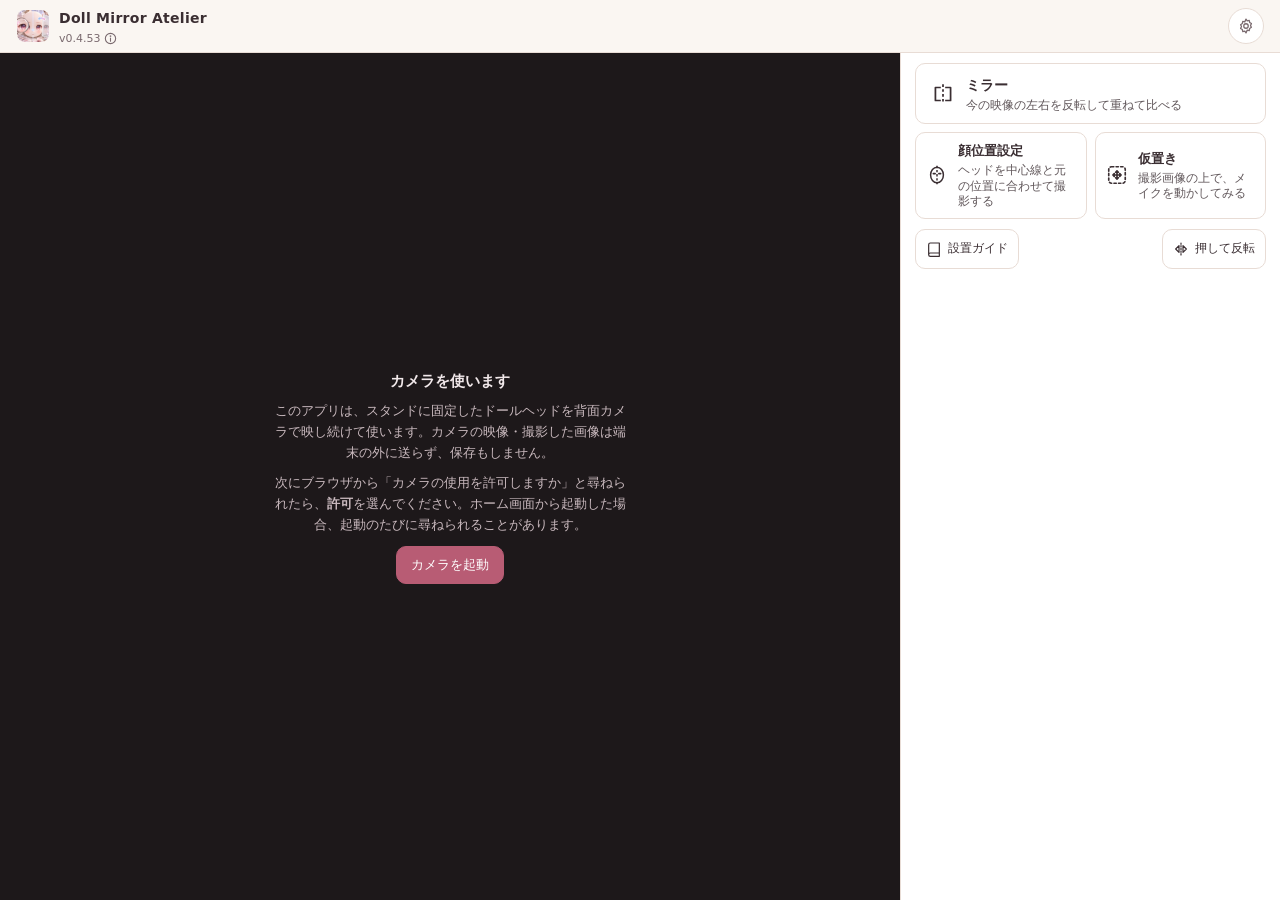
==== index.html @ 58bb8475 "パネルに出し続けていた説明を減らす - ホーム：左右反転の説明と「水準器・照明・ピンぼけは顔位置設定に出ます」をなくし、画面の消灯を止められない端末だけ自動ロックの案内を出す。「設置ガイド」と「押して" ====
<!doctype html>
<html lang="ja">
<head>
  <meta charset="utf-8">
  <!-- 読み込めるのはこのサイトのファイルだけにする（万一 HTML を差し込まれても、スクリプトを動かさない） -->
  <meta http-equiv="Content-Security-Policy" content="default-src 'self'; script-src 'self'; worker-src 'self'; style-src 'self' 'unsafe-inline'; img-src 'self' blob: data:; media-src 'self' blob: mediastream:; connect-src 'self'; font-src 'self'; manifest-src 'self'; object-src 'none'; base-uri 'none'; form-action 'none'">
  <meta name="viewport" content="width=device-width, initial-scale=1, viewport-fit=cover">
  <title>Doll Mirror Atelier</title>
  <meta name="description" content="固定したドールヘッドをカメラで映し、左右差の確認と修正のシミュレーションを行うドールメイク用アトリエツール">
  <meta name="theme-color" content="#B85C74">
  <meta name="apple-mobile-web-app-capable" content="yes">
  <link rel="manifest" href="manifest.webmanifest">
  <link rel="icon" href="icons/favicon.ico" sizes="any">
  <link rel="icon" href="icons/favicon-32.png" type="image/png" sizes="32x32">
  <link rel="apple-touch-icon" href="icons/apple-touch-icon.png">
  <link rel="stylesheet" href="css/style.css">
</head>
<body data-screen="home">
  <div id="app">
    <!-- ========== ヘッダー ========== -->
    <header class="topbar">
      <!-- アプリのアイコンと名前が「このアプリについて」のボタンを兼ねる（版の後の ⓘ で、押すと開くことを示す。姉妹アプリ Doll Iris Atelier に揃える） -->
      <h1 class="brand-heading" data-show="home">
        <button type="button" class="brand" data-about title="このアプリについて">
          <img src="icons/icon-192.png" alt="" width="32" height="32" class="brand-icon">
          <span class="brand-text">
            <span class="brand-name">Doll Mirror Atelier</span>
            <span class="brand-sub"><span data-app-version></span><svg class="info-icon" viewBox="0 0 24 24" width="13" height="13" aria-hidden="true" fill="none" stroke="currentColor" stroke-width="2" stroke-linecap="round"><circle cx="12" cy="12" r="9.5"/><path d="M12 11v6"/><circle cx="12" cy="7.5" r=".6" fill="currentColor"/></svg><span class="visually-hidden">このアプリについて</span></span>
          </span>
        </button>
      </h1>
      <button class="back" id="btn-back" data-show="face mirror sim setup settings" aria-label="戻る"><svg viewBox="0 0 24 24" aria-hidden="true" fill="none" stroke="currentColor" stroke-width="2" stroke-linecap="round" stroke-linejoin="round" width="24" height="24"><path d="M15 5l-7 7 7 7"/></svg></button>
      <div class="bar-title" id="bar-title" data-show="face mirror sim setup settings"></div>
      <span class="grow" data-show="home"></span>
      <button class="btn btn-ghost btn-s" data-show="face" id="btn-face-help"><svg class="ic" viewBox="0 0 24 24" aria-hidden="true" fill="none" stroke="currentColor" stroke-width="1.8" stroke-linecap="round" stroke-linejoin="round" width="16" height="16"><circle cx="12" cy="12" r="9"/><path d="M9.6 9.3a2.5 2.5 0 1 1 3.3 2.4c-.6.2-.9.7-.9 1.3v.5"/><circle cx="12" cy="16.8" r=".6" fill="currentColor"/></svg>合わせ方</button>
      <button class="btn btn-ghost btn-s" data-show="mirror" id="btn-m-sim"><svg class="ic" viewBox="0 0 24 24" aria-hidden="true" fill="none" stroke="currentColor" stroke-width="1.8" stroke-linecap="round" stroke-linejoin="round" width="16" height="16"><rect x="3" y="3" width="18" height="18" rx="3" stroke-dasharray="2.5 2.5"/><path d="M12 7.5v9M7.5 12h9M10.5 9l1.5-1.5 1.5 1.5M10.5 15l1.5 1.5 1.5-1.5M9 10.5L7.5 12 9 13.5M15 10.5l1.5 1.5-1.5 1.5"/></svg>仮置き</button>
      <button class="btn btn-ghost btn-s" data-show="sim" id="btn-sim-mirror"><svg class="ic" viewBox="0 0 24 24" aria-hidden="true" fill="none" stroke="currentColor" stroke-width="1.8" stroke-linecap="round" stroke-linejoin="round" width="16" height="16"><path d="M12 3v18" stroke-dasharray="2.5 2"/><path d="M10 6H5v12h5M14 6h5v12h-5"/></svg>ミラーへ</button>
      <button class="round-btn" data-show="home" data-go="settings" title="設定" aria-label="設定">
        <svg viewBox="0 0 24 24" width="18" height="18" aria-hidden="true"><circle cx="12" cy="12" r="3" fill="none" stroke="currentColor" stroke-width="1.7"/><path fill="none" stroke="currentColor" stroke-width="1.7" stroke-linejoin="round" d="M12 2.8l1.6 2.3 2.7-.6.6 2.7 2.3 1.6-1.2 2.5 1.2 2.5-2.3 1.6-.6 2.7-2.7-.6L12 21.2l-1.6-2.3-2.7.6-.6-2.7-2.3-1.6L6 12.7 4.8 10.2l2.3-1.6.6-2.7 2.7.6z"/></svg>
      </button>
    </header>

    <!-- 新しい版が届いたときの案内 -->
    <div id="update-bar" class="update-bar" role="status" hidden>
      <span class="grow">新しい版があります。更新すると、撮影画像と仮置きは消えます（設定は残ります）。</span>
      <button class="btn btn-ghost btn-s" id="update-later">あとで</button>
      <button class="btn btn-primary btn-s" id="update-now">更新する</button>
    </div>

    <!-- 仮置きの操作バー -->
    <div class="simbar" data-show="sim">
      <button class="btn icon-btn" id="btn-undo" title="元に戻す" aria-label="元に戻す"><svg viewBox="0 0 24 24" aria-hidden="true" fill="none" stroke="currentColor" stroke-width="2" stroke-linecap="round" stroke-linejoin="round" width="20" height="20"><path d="M9 14L4 9l5-5"/><path d="M4 9h10.5a5.5 5.5 0 0 1 0 11H11"/></svg></button>
      <button class="btn icon-btn" id="btn-redo" title="やり直す" aria-label="やり直す"><svg viewBox="0 0 24 24" aria-hidden="true" fill="none" stroke="currentColor" stroke-width="2" stroke-linecap="round" stroke-linejoin="round" width="20" height="20"><path d="M15 14l5-5-5-5"/><path d="M20 9H9.5a5.5 5.5 0 0 0 0 11H13"/></svg></button>
      <span class="grow"></span>
      <button class="btn btn-s hold hold-2" id="btn-before" title="押している間だけ修正前を表示">修正前<small>押している間</small></button>
    </div>

    <div class="body">
      <!-- ========== 映像・画像の表示 ========== -->
      <div class="stage" id="stage" data-show="home face mirror sim">
        <video id="video" playsinline muted autoplay></video>
        <canvas id="cv"></canvas>
        <!-- 補助の表示 -->
        <div class="ov level" id="level" hidden>
          <div class="bubble"><i></i></div>
          <span class="level-val mono" id="level-val"></span>
        </div>
        <button class="ov pill level-ask" id="level-ask" hidden>水準器を使う</button>
        <div class="ov chips-top" id="chips"></div>
        <div class="ov zoom" id="zoom" data-show="home face mirror sim" role="group" aria-label="倍率"></div>
        <div class="ov banner" id="banner" hidden>
          <span class="grow" id="banner-text"></span>
          <span id="banner-act"></span>
          <button class="x" id="banner-x" aria-label="閉じる"><svg viewBox="0 0 24 24" aria-hidden="true" fill="none" stroke="currentColor" stroke-width="2" stroke-linecap="round" stroke-linejoin="round" width="18" height="18"><path d="M6 6l12 12M18 6L6 18"/></svg></button>
        </div>
        <!-- 待ち時間のカウント。数字だけでは何のカウントか伝わりにくいため、「撮影まで」と待つ理由を添える -->
        <div class="count" id="count" hidden role="status">
          <div class="count-box">
            <p class="count-title">撮影まで</p>
            <div class="num"><span class="mono" id="count-num"></span><small>秒</small></div>
            <p class="count-note">揺れが収まるのを待っています。<br>端末に触れずにお待ちください</p>
            <p class="count-note">（タップで取りやめ）</p>
          </div>
        </div>
        <div class="cam-msg" id="cam-msg" hidden></div>
      </div>

      <!-- ========== 操作パネル ========== -->
      <div class="panel" data-show="home face mirror sim">
        <!-- カメラ（ホーム） -->
        <div data-show="home">
          <!-- 各画面への入口（タブではない）。主な操作のミラーを大きく1段目に置き、残りを2段目に並べる -->
          <div class="home-nav">
            <button class="btn nav-main" id="btn-mirror">
              <svg viewBox="0 0 24 24" aria-hidden="true"><path d="M12 3v18" stroke="currentColor" stroke-width="1.6" stroke-dasharray="2.5 2"/><path d="M10 6H5v12h5M14 6h5v12h-5" fill="none" stroke="currentColor" stroke-width="1.6" stroke-linejoin="round"/></svg>
              <span class="nav-text"><b>ミラー</b><small>今の映像の左右を反転して重ねて比べる</small></span>
            </button>
            <div class="nav-sub">
              <button class="btn" data-go="face">
                <svg viewBox="0 0 24 24" aria-hidden="true"><path d="M12 2v20" stroke="currentColor" stroke-width="1.6" stroke-dasharray="2.5 2"/><ellipse cx="12" cy="12" rx="7" ry="8.5" fill="none" stroke="currentColor" stroke-width="1.6"/><path d="M8 10.5h2M14 10.5h2" stroke="currentColor" stroke-width="1.8" stroke-linecap="round"/></svg>
                <span class="nav-text"><b>顔位置設定</b><small>ヘッドを中心線と元の位置に合わせて撮影する</small></span>
              </button>
              <button class="btn" id="btn-sim">
                <svg viewBox="0 0 24 24" aria-hidden="true" fill="none" stroke="currentColor" stroke-width="1.8" stroke-linecap="round" stroke-linejoin="round"><rect x="3" y="3" width="18" height="18" rx="3" stroke-dasharray="2.5 2.5"/><path d="M12 7.5v9M7.5 12h9M10.5 9l1.5-1.5 1.5 1.5M10.5 15l1.5 1.5 1.5-1.5M9 10.5L7.5 12 9 13.5M15 10.5l1.5 1.5-1.5 1.5"/></svg>
                <span class="nav-text"><b>仮置き</b><small>撮影画像の上で、メイクを動かしてみる</small></span>
              </button>
            </div>
          </div>
          <!-- 設置ガイドと左右反転を1行に並べる。左右反転は、ボタンの名前（押して反転）で使い方が分かるため、説明は置かない（マニュアルにある） -->
          <div class="row" style="margin-top:10px">
            <button class="btn btn-ghost btn-s" data-go="setup"><svg class="ic" viewBox="0 0 24 24" aria-hidden="true" fill="none" stroke="currentColor" stroke-width="1.8" stroke-linecap="round" stroke-linejoin="round" width="16" height="16"><path d="M4 5.5A2.5 2.5 0 016.5 3H20v15H6.5A2.5 2.5 0 004 20.5zM4 20.5A2.5 2.5 0 006.5 23H20v-5"/></svg>設置ガイド</button>
            <span class="grow"></span>
            <!-- 修正前と同じく押している間だけ（戻し忘れて左右を取り違えないように。押す・離すで見比べやすい） -->
            <button class="btn btn-ghost btn-s hold" id="btn-flip" title="押している間だけ左右反転して表示"><svg class="ic" viewBox="0 0 24 24" aria-hidden="true" fill="none" stroke="currentColor" stroke-width="1.8" stroke-linecap="round" stroke-linejoin="round" width="16" height="16"><path d="M12 3v18" stroke-dasharray="2 2"/><path d="M9 7L4 12l5 5z"/><path d="M15 7l5 5-5 5z"/></svg>押して反転</button>
          </div>
          <!-- 画面の消灯を止められない端末だけ、自動ロックを見直すよう出す -->
          <p class="hint" id="home-hint" hidden>この端末は画面の消灯を止められません。自動ロックの時間を長くしてください</p>
        </div>

        <!-- 顔位置設定 -->
        <div data-show="face">
          <!-- 元の位置：ヘッドを動かした後、撮影したときの輪郭に合わせて戻す。ヘッドを合わせる作業なので、中心線と同じ画面に置く。
               項目名は目的（元の位置に戻す）、ボタンは押すと起こること -->
          <div class="row">
            <span class="lbl">元の位置</span>
            <span class="hint grow" id="edge-hint" style="margin:0"></span>
            <button class="btn btn-ghost btn-s" id="btn-edge" aria-pressed="false">輪郭を重ねる</button>
          </div>
          <div class="row" id="edge-alpha-row" hidden>
            <span class="lbl">透明度</span>
            <input type="range" min="0" max="100" id="edge-alpha" aria-label="輪郭表示の透明度">
            <span class="val mono" id="edge-alpha-v"></span>
          </div>
          <div class="row">
            <span class="lbl">中心線の角度</span>
            <div class="fine">
              <button class="btn" data-angle="-1">−1°</button><button class="btn" data-angle="-0.2">−0.2°</button>
              <button class="btn" data-angle="0.2">+0.2°</button><button class="btn" data-angle="1">+1°</button>
            </div>
          </div>
          <div class="row">
            <span class="lbl"></span>
            <button class="btn btn-ghost btn-s" id="btn-angle0">垂直に戻す</button>
            <span class="hint" style="margin:0">±10° まで</span>
          </div>
          <!-- 合わせ方（ヘッダーの「合わせ方」でダイアログに表示する）。拡大の説明もここに置き、パネルを短くする（「撮影して完了」がスクロールせずに見えるように） -->
          <template id="face-help">
            <p>中心線は映像の中央に固定されています。ヘッド（またはスタンド）を動かして、ガイドに合わせます。</p>
            <ol class="help-steps">
              <li>ヘッド（またはスタンド）を左右に動かし、左右の目頭が中心線から同じ目盛りの数だけ離れるようにする（黄色の横線の目盛りで数える。5目盛りごとに長い目盛り）</li>
              <li>目頭・鼻先・口の中央が中心線上に並ぶよう、ヘッドの傾き・向きを直す
                <ul>
                  <li>左右の目頭が、近くの横線に対して上下にずれる：ヘッドが傾いている</li>
                  <li>鼻先・口は中心線上にあるのに、中心線から目頭までの目盛りの数が左右で違う：ヘッドが横を向いている</li>
                </ul>
              </li>
              <li>わずかに残る傾きは「中心線の角度」で合わせる</li>
              <li>合わせ終えたら「撮影して完了」を押す。合わせたヘッドを撮影し、ミラー・仮置きの撮影画像と元の位置の輪郭にします（撮影せずに戻るときは「‹」）</li>
            </ol>
            <p>ヘッドを動かした後は、「元の位置」の「輪郭を重ねる」で、撮影したときの輪郭に合わせて戻します。</p>
            <p>水準器（左下）でスタンドの傾きを、映像の上の表示で照明の左右差とピンぼけを確かめてから撮影します。端末とヘッドの置き方は、設置ガイドを見てください。</p>
            <p><button class="btn btn-ghost btn-s" data-go="setup" value="">設置ガイドを見る</button></p>
            <p>2本指で広げると映像を拡大し、ガイドと輪郭も一緒に拡大します（1本指で表示を移動）。拡大はこの画面の表示だけで、撮影する範囲は変わりません。画面を操作した後は、揺れが収まってから重なりを確かめてください。</p>
          </template>
          <!-- 合わせ終えたヘッドを撮影し、ミラーの撮影画像と元の位置の輪郭にする（撮影せずに戻るときは「‹」） -->
          <!-- 説明は「合わせ方」のダイアログに置き、パネルを短くする -->
          <button class="btn btn-primary btn-block btn-l" id="btn-face-done">撮影して完了</button>
        </div>

        <!-- ミラー -->
        <div data-show="mirror">
          <div class="row">
            <span class="lbl">重ねる側</span>
            <div class="seg" id="m-basis">
              <!-- 重ねる側（効果が出る側）と同じ並びにする：左のボタンで左側、右のボタンで右側に重なる -->
              <button data-v="left">左に右を重ねる</button>
              <button data-v="right">右に左を重ねる</button>
            </div>
          </div>
          <div class="row">
            <span class="lbl">表示する画像</span>
            <!-- 何を映すかで呼ぶ。ライブ：今の映像（撮影しない）、撮影画像：ミラーで撮影した画像、仮置き：パーツ移動の結果
                 （「撮影」だけだと撮影する操作のボタンに見えるため「撮影画像」とする） -->
            <div class="seg" id="m-which"><button data-v="live">ライブ</button><button data-v="before">撮影画像</button><button data-v="after">仮置き</button></div>
          </div>
          <!-- 撮影：どの表示からでも今の映像を撮影し、撮影画像の表示にする（メイクを進めた後に押すため、パネルの上のほうに置く） -->
          <div class="row">
            <button class="btn btn-l grow" id="btn-shot">今の映像を撮影</button>
          </div>
          <!-- 透明度はよく変えるため、表示方法より上に置く（小さい画面でもスクロールせずに見えるように）。
               0% と透明度を上げたときの使い分けの説明はマニュアルに置き、パネルには出し続けない -->
          <div class="row">
            <span class="lbl">透明度</span>
            <input type="range" min="0" max="100" id="m-alpha" aria-label="透明度">
            <span class="val mono" id="m-alpha-v"></span>
          </div>
          <div class="row">
            <span class="lbl">表示方法</span>
            <div class="seg" id="m-mode"><button data-v="img">画像</button><button data-v="edge">輪郭のみ</button></div>
          </div>
          <!-- ライブ・撮影画像・仮置きでパネルの高さ（＝映像の高さ）を変えないよう、表示によって出し入れする説明・注意は置かない。
               ライブで「輪郭のみ」を押したときはトースト、仮置きで覆われる側の修正は映像の上の表示で知らせる -->
        </div>

        <!-- 仮置き：パーツ移動 -->
        <div data-show="sim">
          <div class="row">
            <div class="parts grow" id="parts"></div>
            <button class="btn btn-s" id="btn-lasso" aria-pressed="false">＋ 囲んで追加</button>
          </div>
          <p class="hint" id="parts-empty">「＋ 囲んで追加」を押し、画像の上を指でなぞって、動かしたいメイク（眉・チーク等）を囲みます。移動は画像上の2D移動です。大きく動かした場合の見え方は目安です。</p>
          <div id="part-ctl" hidden>
            <div class="row" style="margin-top:8px">
              <b id="part-name" class="grow" aria-label="パーツの名前"></b>
              <!-- 表示：今の状態が分かるようにスイッチにする（ボタンの名前だと、状態か押すと起こることか迷うため） -->
              <label class="vis-toggle"><input type="checkbox" class="switch" id="part-vis">表示</label>
              <!-- 重ね順：移動の矢印（↑↓）と見分けられるよう、記号ではなく言葉にする -->
              <button class="btn btn-ghost btn-s" id="part-up" title="ほかのパーツより手前に表示">手前へ</button>
              <button class="btn btn-ghost btn-s" id="part-down" title="ほかのパーツより奥に表示">奥へ</button>
              <!-- 削除：名前が短く空いている名前の行の右端に置き、下の行の左右コピーを広くする。重ね順のボタンとの間は少し広めに空ける -->
              <button class="btn btn-danger btn-s" id="btn-del" style="margin-left:6px">削除</button>
            </div>
            <!-- 左右コピー・囲み直す：主な操作のため、パネルの上のほうに置く（下に置くとスクロールしないと見えない） -->
            <div class="row" style="margin-top:6px">
              <button class="btn grow wrap-text" id="btn-copy"></button>
              <button class="btn btn-ghost btn-s" id="btn-relasso" title="選択範囲を囲み直します">囲み直す</button>
            </div>
            <!-- 操作をタブで分け、パネルをスクロールせずに使えるようにする。折りたたみと違い、タブの名前がいつも見えるため気付ける -->
            <div class="row" style="margin-top:8px">
              <div class="seg" id="sim-tab" role="tablist"><button data-v="move" role="tab">動かす</button><button data-v="size" role="tab">大きさ</button><button data-v="makeup" role="tab">メイク</button></div>
            </div>
            <!-- タブの中身は同じ場所に重ね、選んでいないタブは見えなくするだけにする。
                 領域の高さがいつも一番高いタブに揃い、切り替えても映像の高さが変わらない -->
            <div class="tab-stack">
            <div class="row" data-tab="move" style="align-items:flex-start">
              <div class="pad" aria-label="移動">
                <span></span><button data-mv="0,-1" aria-label="上へ"><svg class="ic" viewBox="0 0 24 24" aria-hidden="true" fill="none" stroke="currentColor" stroke-width="1.8" stroke-linecap="round" stroke-linejoin="round" width="18" height="18"><path d="M12 19V5M6 11l6-6 6 6"/></svg></button><span></span>
                <button data-mv="-1,0" aria-label="左へ"><svg class="ic" viewBox="0 0 24 24" aria-hidden="true" fill="none" stroke="currentColor" stroke-width="1.8" stroke-linecap="round" stroke-linejoin="round" width="18" height="18"><path d="M19 12H5M11 6l-6 6 6 6"/></svg></button><span></span><button data-mv="1,0" aria-label="右へ"><svg class="ic" viewBox="0 0 24 24" aria-hidden="true" fill="none" stroke="currentColor" stroke-width="1.8" stroke-linecap="round" stroke-linejoin="round" width="18" height="18"><path d="M5 12h14M13 6l6 6-6 6"/></svg></button>
                <span></span><button data-mv="0,1" aria-label="下へ"><svg class="ic" viewBox="0 0 24 24" aria-hidden="true" fill="none" stroke="currentColor" stroke-width="1.8" stroke-linecap="round" stroke-linejoin="round" width="18" height="18"><path d="M12 5v14M6 13l6 6 6-6"/></svg></button><span></span>
              </div>
              <div class="grow" style="display:grid;gap:5px">
                <div class="row wrap" style="row-gap:8px"><span class="lbl short">回転</span><div class="fine"><button class="btn" data-rot="-1" aria-label="左に回す"><svg class="ic" viewBox="0 0 24 24" aria-hidden="true" fill="none" stroke="currentColor" stroke-width="1.8" stroke-linecap="round" stroke-linejoin="round" width="18" height="18"><path d="M4 4v5h5"/><path d="M5.2 13.5A7 7 0 1 0 6 8.2L4 9"/></svg></button><button class="btn" data-rot="1" aria-label="右に回す"><svg class="ic" viewBox="0 0 24 24" aria-hidden="true" fill="none" stroke="currentColor" stroke-width="1.8" stroke-linecap="round" stroke-linejoin="round" width="18" height="18"><path d="M20 4v5h-5"/><path d="M18.8 13.5A7 7 0 1 1 18 8.2L20 9"/></svg></button></div><button class="btn btn-ghost btn-s" id="btn-pivot" aria-pressed="false" title="画像をタップした位置を回転の支点にします">支点</button></div>
              </div>
            </div>
            <!-- 大きさ：全体・長さ・太さをそれぞれのボタンで変える（方向の切り替えは無い）。長さ・太さはパーツの長い方向と、それに直角な方向 -->
            <div data-tab="size" class="off">
              <div class="row"><span class="lbl">全体</span><div class="fine"><button class="btn" data-sc="all,-1" aria-label="全体を小さく">−</button><button class="btn" data-sc="all,1" aria-label="全体を大きく">＋</button></div><span class="hint grow" style="margin:0">形を保ったまま</span></div>
              <div class="row"><span class="lbl">長さ</span><div class="fine"><button class="btn" data-sc="len,-1" aria-label="長さを短く">−</button><button class="btn" data-sc="len,1" aria-label="長さを長く">＋</button></div><span class="hint grow" style="margin:0">パーツの長い方向</span></div>
              <div class="row"><span class="lbl">太さ</span><div class="fine"><button class="btn" data-sc="thk,-1" aria-label="太さを細く">−</button><button class="btn" data-sc="thk,1" aria-label="太さを太く">＋</button></div><span class="hint grow" style="margin:0">長さに直角な方向</span></div>
            </div>
            <div data-tab="makeup" class="off">
              <div class="row">
                <span class="lbl" id="origin-lbl">元のメイク</span>
                <div class="seg" id="origin"><button data-v="keep">残す</button><button data-v="fade">薄くする</button><button data-v="erase">消す</button></div>
              </div>
              <div class="row"><span class="lbl">境界のぼかし</span><input type="range" min="0" max="40" id="feather" aria-label="境界のぼかし幅"></div>
              <div class="row"><span class="lbl">抽出の強さ</span><input type="range" min="0" max="100" id="strength" aria-label="抽出の強さ"></div>
            </div>
            </div>
            <p class="hint" id="part-note"></p>
          </div>
        </div>
      </div>

      <!-- ========== 設定 ========== -->
      <section class="page" data-show="settings">
        <div class="card">
          <h2>設置・確認の補助</h2>
          <label class="set"><span class="grow">水準器<small>顔位置設定に、端末の左右・前後の傾きを表示します</small></span><input type="checkbox" class="switch" data-assist="level"></label>
          <label class="set"><span class="grow">フレームガイド<small>ホームに、ヘッドを映す大きさの目安の楕円を表示します（顔位置設定ではいつも表示します）</small></span><input type="checkbox" class="switch" data-assist="frame"></label>
          <div class="set"><span class="grow">楕円の大きさ<small>ヘッドの輪郭に合う大きさにします。中心線の目盛りの間隔と、照明の左右差を見る範囲も、この大きさで決まります</small></span><input type="range" min="25" max="95" id="s-frame" style="width:120px" aria-label="楕円の大きさ"></div>
          <label class="set"><span class="grow">照明の左右差チェック<small>顔位置設定で、額の明るさで判定します（目安）</small></span><input type="checkbox" class="switch" data-assist="light"></label>
          <label class="set"><span class="grow">ピンぼけ・ブレのチェック<small>顔位置設定で知らせます。撮影時のチェックは、この設定に関わらず行います</small></span><input type="checkbox" class="switch" data-assist="sharp"></label>
          <label class="set"><span class="grow">中心線の表示<small>ホームに、中心線と目盛り付きの横線を表示します（顔位置設定ではいつも表示します）</small></span><input type="checkbox" class="switch" data-assist="center"></label>
        </div>
        <!-- ズーム倍率・輪郭表示・ミラーの表示の設定は、使う画面（ホーム・ミラー）で変える（設定画面には置かない） -->
        <div class="card">
          <h2>撮影</h2>
          <div class="set"><span class="grow">撮影時の待ち時間<small>ボタンを押したときの揺れが収まるまで待ちます</small></span>
            <select id="s-delay" aria-label="待ち時間"><option value="0">なし</option><option value="1">1秒</option><option value="2">2秒</option><option value="3">3秒</option><option value="5">5秒</option></select></div>
        </div>
        <div class="card">
          <h2>カメラ</h2>
          <div class="set"><span class="grow">映像のコマ数<small>少ないほど端末が熱くなりにくくなります。画面を見ながら手を動かすとき、なめらかさが要る場合は 30 にします</small></span>
            <select id="s-fps" aria-label="映像のコマ数"><option value="15">15 コマ/秒</option><option value="30">30 コマ/秒</option></select></div>
          <div class="set"><span class="grow">使っているカメラ<small>レンズが自動で切り替わらない、レンズ1つのカメラを選びます</small></span><span class="mono" id="s-camera" style="font-size:12px;color:var(--ink-2);text-align:right"></span></div>
        </div>
        <div class="card">
          <h2>設置方法</h2>
          <button class="btn btn-block" data-go="setup">設置ガイドを見る</button>
        </div>
        <div class="card">
          <h2>このアプリについて <span class="badge" data-app-version></span></h2>
          <ul class="plain">
            <li>カメラの映像と撮影画像は端末の外へ送らず、保存もしません。撮影画像と仮置きは、アプリを開いている間だけ保持します。</li>
            <li>設定（顔位置設定・ズーム倍率・補助の ON / OFF など）は、この端末のブラウザに保存します。</li>
            <li>仮置きは当たり確認用の目安です。</li>
          </ul>
          <button class="btn btn-block" data-about>作者・ライセンス・マニュアル</button>
        </div>
      </section>

      <!-- ========== 設置ガイド ========== -->
      <section class="page" data-show="setup">
        <div class="diagram">
          <svg viewBox="0 0 320 214" role="img" aria-label="上から見た配置図">
            <rect x="20" y="14" width="280" height="14" rx="3" fill="#d7cfd3"/>
            <text x="160" y="25" font-size="9" text-anchor="middle" fill="#7a6a6f">無地の背景</text>
            <circle cx="160" cy="62" r="20" fill="#f1d3c8" stroke="#b85c74" stroke-width="1.5"/>
            <text x="160" y="66" font-size="9" text-anchor="middle" fill="#3a2e32">ヘッド</text>
            <path d="M160 86 V150" stroke="#7a6a6f" stroke-dasharray="3 3"/>
            <text x="166" y="122" font-size="10" fill="#b85c74" font-weight="700">30cm 以上</text>
            <rect x="140" y="150" width="40" height="12" rx="3" fill="#3a2e32"/>
            <text x="160" y="178" font-size="9" text-anchor="middle" fill="#3a2e32">スマートフォン（スタンドに固定）</text>
            <text x="160" y="190" font-size="9" text-anchor="middle" fill="#7a6a6f">レンズを目の高さに・ズーム 2× が目安</text>
            <g fill="#ffd36b" stroke="#b98a24"><circle cx="70" cy="100" r="12"/><circle cx="250" cy="100" r="12"/></g>
            <path d="M80 94 L138 70 M240 94 L182 70" stroke="#e0b44a" stroke-dasharray="2 3"/>
            <text x="70" y="124" font-size="9" text-anchor="middle" fill="#7a6a6f">照明</text>
            <text x="250" y="124" font-size="9" text-anchor="middle" fill="#7a6a6f">照明</text>
            <text x="160" y="208" font-size="9" text-anchor="middle" fill="#7a6a6f">画面を見ながら、端末の横から手を伸ばして描く</text>
          </svg>
        </div>
        <ul class="plain guide-list">
          <li>ヘッドをトルソー／ヘッドスタンドに取り付け、正面に向けて固定します（左右・上下に傾けない）。</li>
          <li>スマートフォンをスタンドに固定し、背面カメラのレンズをヘッドの目の高さに合わせて、ヘッドと正対させます。画面は作業する人の側に向けます。</li>
          <li><b>スタンドは 30cm 以上離して置き、ズームでヘッドを大きく映します。</b>近くで映すと手前の部位が大きく写り、左右差が強調されます。目安は 2 倍ズームです。</li>
          <li>照明は左右均一にします（左右2灯・リングライト等）。片側からの強い光は避けます。</li>
          <li>無地の背景を使います（輪郭表示や照明の判定が安定します）。</li>
          <li>決めた設置位置（スタンドの位置・高さ・ズーム）は、作業中はなるべく変えません。スタンドの位置に印を付けておくと戻しやすくなります。</li>
          <li>画面に触れると端末がわずかに動きます。揺れにくいスタンドを使い、操作の後は揺れが収まってから映像の重なりを確かめます。</li>
          <li>カメラ映像を表示し続けるため、電池の消費と発熱が大きくなります。長時間の作業は充電しながら使ってください。</li>
        </ul>
      </section>
    </div>
  </div>

  <!-- 選択肢のダイアログ（中身はスクリプトで作る） -->
  <dialog id="dlg" class="dialog"><form method="dialog" id="dlg-form"></form></dialog>

  <!-- このアプリについて -->
  <dialog id="about-dialog" class="dialog about">
    <form method="dialog">
      <div class="about-body">
        <img src="icons/icon-192.png" alt="" width="88" height="88" class="about-icon">
        <h2 class="about-title">Doll Mirror Atelier</h2>
        <div class="about-ver mono" data-app-version></div>
        <p class="about-desc">左右差の確認と修正のシミュレーションで<br>メイク調整前に試せる<br>ドールメイク用アトリエツール</p>
        <div class="about-author">
          <div class="about-label">作者</div>
          <div class="about-logo"><img src="images/author-logo.webp" alt="わらびもちサキュバス工房" width="1400" height="600"></div>
          <div class="about-name">わらびもちサキュバス工房</div>
        </div>
        <p class="about-license">
          ロゴとアイコンを除き、<a href="https://github.com/warabimochi-succubus-atelier/doll-mirror-atelier/blob/main/LICENSE" target="_blank" rel="noopener">MIT License</a> で公開しています。<br>
          © 2026 わらびもちサキュバス工房
        </p>
        <div class="about-links">
          <a class="btn btn-ghost" href="https://github.com/warabimochi-succubus-atelier/doll-mirror-atelier" target="_blank" rel="noopener">
            <svg viewBox="0 0 16 16" width="16" height="16" aria-hidden="true"><path fill="currentColor" d="M8 0C3.58 0 0 3.58 0 8c0 3.54 2.29 6.53 5.47 7.59.4.07.55-.17.55-.38 0-.19-.01-.82-.01-1.49-2.01.37-2.53-.49-2.69-.94-.09-.23-.48-.94-.82-1.13-.28-.15-.68-.52-.01-.53.63-.01 1.08.58 1.23.82.72 1.21 1.87.87 2.33.66.07-.52.28-.87.51-1.07-1.78-.2-3.64-.89-3.64-3.95 0-.87.31-1.59.82-2.15-.08-.2-.36-1.02.08-2.12 0 0 .67-.21 2.2.82.64-.18 1.32-.27 2-.27.68 0 1.36.09 2 .27 1.53-1.04 2.2-.82 2.2-.82.44 1.1.16 1.92.08 2.12.51.56.82 1.27.82 2.15 0 3.07-1.87 3.75-3.65 3.95.29.25.54.73.54 1.48 0 1.07-.01 1.93-.01 2.2 0 .21.15.46.55.38A8.013 8.013 0 0016 8c0-4.42-3.58-8-8-8z"/></svg>
            GitHub
          </a>
          <a class="btn btn-ghost" href="https://github.com/warabimochi-succubus-atelier/doll-mirror-atelier/blob/main/USER_MANUAL.md" target="_blank" rel="noopener">
            <svg viewBox="0 0 24 24" width="16" height="16" aria-hidden="true"><path fill="none" stroke="currentColor" stroke-width="1.8" stroke-linejoin="round" d="M4 5.5A2.5 2.5 0 016.5 3H20v15H6.5A2.5 2.5 0 004 20.5zM4 20.5A2.5 2.5 0 006.5 23H20v-5"/></svg>
            マニュアル
          </a>
        </div>
      </div>
      <div class="dlg-foot">
        <span class="grow"></span>
        <button class="btn btn-primary" value="close">閉じる</button>
      </div>
    </form>
  </dialog>

  <!-- 案内。開いているダイアログより手前に出すため popover（top layer）で表示する -->
  <div id="toast" class="toast" popover="manual" role="status"></div>

  <script src="js/version.js"></script>
  <script type="module" src="js/app.js"></script>
</body>
</html>
---- css/style.css ----
/* 配色・文字・ボタン・ダイアログは doll-pigment-atelier に揃える */
:root {
  --bg: #faf6f2;
  --surface: #ffffff;
  --surface-2: #f4ede8;
  --ink: #3a2e32;
  --ink-2: #7a6a6f;
  --line: #e8dcd5;
  --accent: #b85c74;
  --accent-2: #f3dfe4;
  --good: #3d8b63;
  --ok: #b98a24;
  --bad: #c0503f;
  --shadow: 0 1px 2px rgba(60, 40, 45, .06), 0 4px 16px rgba(60, 40, 45, .05);
  --radius: 14px;
  color-scheme: light;
}
@media (prefers-color-scheme: dark) {
  :root:not([data-theme="light"]) {
    --bg: #1d181a; --surface: #262022; --surface-2: #2f282a; --ink: #f1e8ea; --ink-2: #b3a3a8;
    --line: #3e3437; --accent: #e08ba1; --accent-2: #45303a; --shadow: none; color-scheme: dark;
  }
}
:root[data-theme="dark"] {
  --bg: #1d181a; --surface: #262022; --surface-2: #2f282a; --ink: #f1e8ea; --ink-2: #b3a3a8;
  --line: #3e3437; --accent: #e08ba1; --accent-2: #45303a; --shadow: none; color-scheme: dark;
}

* { box-sizing: border-box; }
/* hidden 属性を付けた要素は、display を指定したクラス（.btn など）より優先して隠す */
[hidden] { display: none !important; }
html { -webkit-text-size-adjust: 100%; height: 100%; }
body {
  margin: 0; height: 100%; background: var(--bg); color: var(--ink); overflow: hidden;
  font: 14px/1.6 "Hiragino Sans", "Noto Sans JP", "Yu Gothic UI", "Meiryo", system-ui, sans-serif;
  -webkit-tap-highlight-color: transparent;
  /* ボタンを続けてタップしたとき、近くの文字が選択されたり、長押しのメニューが出たりしないようにする（アプリの操作画面のため） */
  user-select: none; -webkit-user-select: none; -webkit-touch-callout: none;
}
/* 文字を入力する欄だけは選択できるようにする */
input, textarea { user-select: text; -webkit-user-select: text; }
.mono { font-family: ui-monospace, "Cascadia Mono", Consolas, monospace; font-variant-numeric: tabular-nums; }
h2 { font-size: 15px; margin: 0; display: flex; align-items: center; gap: 8px; }
button, input, select { font: inherit; color: inherit; }
/* 続けてタップしても、ダブルタップによる画面の拡大にしない */
button, select, input[type="range"], label { touch-action: manipulation; }
.grow { flex: 1; min-width: 0; }

#app { height: 100dvh; display: flex; flex-direction: column; }

/* ---- header（参考 PWA の topbar / brand を踏襲） ---- */
/* position: sticky：iOS（Safari 26 以降）のホーム画面のアプリは、画面の上端に固定・sticky の要素が無いと、
   ステータスバーの下にぼかしを重ね、ヘッダーの上半分がぼやけて見える。sticky にしてヘッダーの背景をステータスバーまで伸ばさせる */
.topbar {
  position: sticky; top: 0; z-index: 10;
  flex: none; display: flex; align-items: center; gap: 10px; min-height: 52px;
  padding: 8px 16px; padding-top: max(8px, env(safe-area-inset-top));
  padding-left: max(16px, env(safe-area-inset-left)); padding-right: max(16px, env(safe-area-inset-right));
  background: var(--bg); border-bottom: 1px solid var(--line);
}
/* アプリのアイコン・名前・版（ⓘ 付き）の全体が「このアプリについて」のボタン（姉妹アプリ Doll Iris Atelier に揃える） */
.brand-heading { display: flex; margin: 0; min-width: 0; font: inherit; }
.brand {
  display: flex; align-items: center; gap: 10px; min-width: 0; min-height: 44px;
  margin: -6px 0 -6px -8px; padding: 4px 10px 4px 8px;
  border: 1px solid transparent; border-radius: 10px; background: transparent;
  color: inherit; font: inherit; text-align: left; cursor: pointer;
}
@media (hover: hover) { .brand:hover { border-color: var(--line); } }
.brand-icon { border-radius: 8px; display: block; flex: none; }
.brand-text { display: flex; flex-direction: column; gap: 3px; min-width: 0; }
.brand-name { font-weight: 700; letter-spacing: .02em; white-space: nowrap; }
.brand-sub { display: flex; align-items: center; gap: 3px; font-size: 11px; color: var(--ink-2); line-height: 1; }
.brand-sub .info-icon { flex: none; }
.visually-hidden { position: absolute !important; width: 1px; height: 1px; overflow: hidden; clip-path: inset(50%); white-space: nowrap; }
/* 戻る：見た目は小さい矢印のまま、押せる範囲を 44px 角にする（左は画面の端に寄せる） */
.back { display: grid; place-items: center; width: 44px; height: 44px; margin: -4px 0 -4px -12px; border: 0; background: none; color: var(--ink-2); padding: 0; cursor: pointer; flex: none; }
.bar-title { font-weight: 700; flex: 1; min-width: 0; white-space: nowrap; overflow: hidden; text-overflow: ellipsis; }
.round-btn {
  display: grid; place-items: center; width: 36px; height: 36px; flex: none;
  border: 1px solid var(--line); border-radius: 50%; background: var(--surface); color: var(--ink-2); cursor: pointer;
}
.round-btn:hover { color: var(--accent); border-color: var(--accent); }
/* 見た目は 36px のまま、押せる範囲を 44px に広げる */
.round-btn { position: relative; }
.round-btn::before { content: ""; position: absolute; inset: -4px; border-radius: 50%; }

.update-bar {
  flex: none; display: flex; align-items: center; gap: 8px 10px; flex-wrap: wrap;
  margin: 8px 12px 0; padding: 8px 12px; border-radius: 12px; font-size: 12px;
  background: var(--accent-2); color: var(--ink); border: 1px solid var(--accent);
}

/* ---- 本体（縦向き：映像の下に操作パネル、横向き：映像の右に操作パネル） ---- */
.body { flex: 1; min-height: 0; display: flex; flex-direction: column; }
@media (orientation: landscape) and (min-width: 640px) {
  .body { flex-direction: row; }
  .body > .panel { width: min(380px, 42vw); max-height: none; border-top: 0; border-left: 1px solid var(--line); }
}

/* ---- 映像の領域 ---- */
.stage { position: relative; flex: 1; min-height: 0; background: #111; overflow: hidden; touch-action: none; user-select: none; -webkit-user-select: none; }
.stage video { position: absolute; width: 1px; height: 1px; opacity: 0; pointer-events: none; }
.stage canvas { position: absolute; inset: 0; width: 100%; height: 100%; display: block; }
.ov { position: absolute; z-index: 2; }
.pill {
  display: inline-flex; align-items: center; gap: 6px; padding: 4px 10px; border-radius: 999px; border: 0;
  background: rgba(20, 14, 16, .62); color: #fff; font-size: 12px; backdrop-filter: blur(6px); -webkit-backdrop-filter: blur(6px);
  line-height: 1.5;
}
.pill.warn { background: rgba(185, 138, 36, .92); }
.pill.good { background: rgba(61, 139, 99, .9); }
.pill.bad { background: rgba(192, 80, 63, .92); }
.chips-top { left: 10px; right: 64px; top: 10px; display: flex; flex-wrap: wrap; gap: 6px; align-items: flex-start; pointer-events: none; }
.chips-top .pill { white-space: normal; }
/* 倍率の表示は右上（上下の中央だと、ヘッドを映したときにアイラインにかかるため。上端は眉より上で、メイクする所がほぼ無い）。
   上端の左の表示（.chips-top）は、右を空けてあるため重ならない */
.zoom { right: 10px; top: 10px; display: flex; flex-direction: column; align-items: flex-end; gap: 6px; }
.zoom button { border: 1px solid rgba(255,255,255,.35); background: rgba(20,14,16,.55); color: #fff; cursor: pointer; }
.zoom-cur { min-width: 46px; height: 30px; padding: 0 8px; border-radius: 999px; font-size: 12px; font-weight: 700; }
.zoom-cur[aria-expanded="true"] { background: #fff; color: #222; border-color: #fff; }
.zoom-list { display: flex; flex-direction: column; gap: 6px; }
.zoom-list button { width: 42px; height: 34px; border-radius: 999px; font-size: 12px; }
.zoom-list button.on { background: #fff; color: #222; border-color: #fff; font-weight: 700; }
.level { left: 10px; bottom: 10px; display: flex; align-items: center; gap: 6px; pointer-events: none; }
.level .bubble { width: 40px; height: 40px; border-radius: 50%; border: 1.5px solid rgba(255,255,255,.8); position: relative; background: rgba(20,14,16,.45); }
.level .bubble::after { content: ""; position: absolute; left: 50%; top: 50%; width: 14px; height: 14px; margin: -7px 0 0 -7px; border-radius: 50%; border: 1px dashed rgba(255,255,255,.7); }
.level .bubble i { position: absolute; left: 50%; top: 50%; width: 10px; height: 10px; margin: -5px 0 0 -5px; border-radius: 50%; background: #ffd36b; transition: transform .1s; }
.level.flat .bubble i { background: #6fd39a; }
.level-val { font-size: 11px; color: #fff; text-shadow: 0 1px 2px rgba(0,0,0,.8); }
.level-ask { left: 10px; bottom: 10px; cursor: pointer; min-height: 40px; }
.banner {
  left: 10px; right: 10px; bottom: 10px; padding: 10px 12px; border-radius: 12px; background: rgba(255,255,255,.96); color: #3a2e32;
  font-size: 12px; display: flex; gap: 8px; align-items: center; box-shadow: 0 4px 16px rgba(0,0,0,.2);
}
.banner .x { display: grid; place-items: center; width: 44px; height: 44px; margin: -10px -8px -10px 0; border: 0; background: none; color: #7a6a6f; cursor: pointer; padding: 0; flex: none; }
.count { position: absolute; inset: 0; z-index: 3; display: grid; place-items: center; padding: 16px; background: rgba(0,0,0,.12); }
.count-box {
  display: flex; flex-direction: column; align-items: center; gap: 6px; max-width: 300px; padding: 14px 20px 16px;
  border-radius: 18px; background: rgba(20,14,16,.68); color: #fff; text-align: center;
  backdrop-filter: blur(6px); -webkit-backdrop-filter: blur(6px);
}
.count-title { margin: 0; font-size: 15px; font-weight: 700; }
.count .num { display: flex; align-items: baseline; gap: 4px; font-size: 64px; font-weight: 700; line-height: 1; }
.count .num small { font-size: 18px; }
.count-note { margin: 0; font-size: 12px; line-height: 1.6; color: #e9dde0; }
.cam-msg { position: absolute; inset: 0; z-index: 4; display: grid; place-items: center; padding: 24px; color: #f1e8ea; text-align: center; font-size: 13px; background: #1d181a; }
.cam-msg .box { max-width: 360px; }
.cam-msg h2 { justify-content: center; margin-bottom: 8px; }
.cam-msg p { margin: 0 0 10px; color: #c9b9be; }

/* ---- 操作パネル ---- */
.panel {
  flex: none; background: var(--surface); border-top: 1px solid var(--line); overflow-y: auto;
  padding: 10px 14px; padding-bottom: max(12px, env(safe-area-inset-bottom));
  padding-left: max(14px, env(safe-area-inset-left)); padding-right: max(14px, env(safe-area-inset-right));
  max-height: 48%;
}
/* 仮置きはパネルの操作が多いため、少し高くする（タブ1枚分がスクロールせずに収まるように） */
body[data-screen="sim"] .panel { max-height: 53%; }
/* 仮置きのタブの中身：同じ升に重ね、高さを一番高いタブに揃える（切り替えで映像の高さが変わらないように）。
   visibility: hidden の要素はフォーカスも読み上げもされない */
.tab-stack { display: grid; margin-top: 8px; }
.tab-stack > [data-tab] { grid-area: 1 / 1; margin: 0; }
.tab-stack > [data-tab].off { visibility: hidden; }
.row { display: flex; align-items: center; gap: 8px; }
.row + .row { margin-top: 8px; }
.row.wrap { flex-wrap: wrap; }
.lbl { font-size: 12px; color: var(--ink-2); white-space: nowrap; min-width: 64px; }
.lbl.short { min-width: 36px; }
.hint { font-size: 12px; color: var(--ink-2); margin: 6px 0 0; line-height: 1.5; }
.hint.warn { color: var(--ok); }
.btn {
  display: inline-flex; align-items: center; justify-content: center; gap: 6px;
  padding: 8px 14px; border-radius: 10px; border: 1px solid var(--line); background: var(--surface);
  cursor: pointer; white-space: nowrap; user-select: none; -webkit-user-select: none; touch-action: manipulation;
}
.btn:hover { border-color: var(--accent); }
.btn:disabled { opacity: .45; cursor: not-allowed; }
a.btn { color: inherit; text-decoration: none; }
.btn-primary { background: var(--accent); border-color: var(--accent); color: #fff; }
.btn-primary:hover { filter: brightness(1.06); }
.btn-ghost { background: transparent; }
.btn-danger { color: var(--bad); border-color: color-mix(in srgb, var(--bad) 40%, transparent); background: transparent; }
.btn-s { padding: 4px 10px; font-size: 12px; min-height: 40px; }
.btn .ic { flex: none; }
.pad button { display: grid; place-items: center; color: var(--ink); }
.pad button:disabled, .fine .btn:disabled { opacity: .45; }
.btn-l { min-height: 44px; }
/* 押している間だけ効くボタン：名前の下に小さく「押している間」と添える */
.btn.hold-2 { flex-direction: column; gap: 0; line-height: 1.2; }
.btn.hold-2 small { font-size: 11px; opacity: .75; }
.vis-toggle { display: inline-flex; align-items: center; gap: 6px; min-height: 40px; font-size: 12px; color: var(--ink-2); cursor: pointer; }
.btn.wrap-text { white-space: normal; text-align: center; line-height: 1.4; }
.btn-block { width: 100%; margin-top: 8px; }
.btn.on, .btn[aria-pressed="true"] { background: var(--accent-2); border-color: var(--accent); color: var(--accent); }
.btn.hold.pressing { background: var(--accent); color: #fff; border-color: var(--accent); }
.seg { display: inline-flex; border: 1px solid var(--line); border-radius: 10px; overflow: hidden; flex: 1; min-width: 0; }
.seg button { flex: 1; min-height: 40px; border: 0; background: transparent; padding: 6px; font-size: 12px; cursor: pointer; color: var(--ink-2); line-height: 1.3; touch-action: manipulation; }
.seg button + button { border-left: 1px solid var(--line); }
.seg button.on { background: var(--accent); color: #fff; }
.seg button:disabled { opacity: .4; cursor: not-allowed; }
.seg button small { display: block; font-size: 11px; opacity: .85; }
/* タブ（仮置きのパネル）：選ぶ項目（塗りつぶし）と見分けられるよう、選んでいるタブは淡い色にする */
#sim-tab button.on { background: var(--accent-2); color: var(--accent); font-weight: 700; }
/* 長さの違う名前（ライブ／撮影画像／シミュレーション）を1行に収めるため、幅を文字の長さに合わせて分ける */
#m-which button { flex: 1 1 auto; white-space: nowrap; }
/* 押せる高さを広げる（つまみの見た目は変えない） */
input[type=range] { accent-color: var(--accent); width: 100%; min-width: 0; height: 32px; margin: 0; }
.val { font-size: 12px; min-width: 38px; text-align: right; }
.home-nav { display: grid; gap: 8px; }
.home-nav .btn { justify-content: flex-start; gap: 10px; text-align: left; }
.home-nav .btn svg { width: 22px; height: 22px; flex: none; }
.nav-main { padding: 10px 14px; }
.home-nav .nav-main svg { width: 26px; height: 26px; }
.nav-sub { display: grid; grid-template-columns: 1fr 1fr; gap: 8px; }
.nav-sub .btn { padding: 8px 10px; }
.nav-text { display: flex; flex-direction: column; gap: 1px; min-width: 0; }
.nav-text b { font-size: 14px; }
.nav-sub .nav-text b { font-size: 13px; }
.nav-text small { font-size: 11.5px; font-weight: 400; opacity: .8; line-height: 1.35; white-space: normal; }
/* 続けて押す微調整のボタンは、隣を押し間違えないように大きく、間を空ける */
.fine { display: flex; gap: 8px; flex-wrap: nowrap; flex: none; }
.fine .btn { padding: 4px 8px; font-size: 13px; min-width: 44px; min-height: 40px; }
.divider { height: 1px; background: var(--line); margin: 10px -14px; }
select { border: 1px solid var(--line); border-radius: 8px; padding: 4px 8px; background: var(--surface); max-width: 100%; }

/* ---- シミュレーション ---- */
.simbar { flex: none; display: flex; gap: 6px; align-items: center; padding: 6px 12px; background: var(--surface); border-bottom: 1px solid var(--line); }
.simbar .hold { min-width: 72px; min-height: 40px; }
.icon-btn { width: 44px; height: 40px; padding: 0; }
.parts { display: flex; gap: 6px; overflow-x: auto; padding: 2px 0; scrollbar-width: thin; }
.part { display: inline-flex; align-items: center; gap: 4px; min-height: 40px; padding: 4px 12px; border-radius: 999px; border: 1px solid var(--line); font-size: 12px; white-space: nowrap; background: var(--surface); cursor: pointer; flex: none; }
.part.on { border-color: var(--accent); background: var(--accent-2); color: var(--accent); }
.part.off { opacity: .5; text-decoration: line-through; }
.pad { display: grid; grid-template-columns: repeat(3, 44px); grid-template-rows: repeat(3, 40px); gap: 6px; flex: none; }
.pad button { border: 1px solid var(--line); background: var(--surface); border-radius: 8px; cursor: pointer; font-size: 16px; padding: 0; touch-action: manipulation; }

/* ---- 設定・設置ガイド ---- */
.page { flex: 1; overflow-y: auto; padding: 12px; padding-bottom: max(16px, env(safe-area-inset-bottom)); max-width: 720px; width: 100%; margin: 0 auto; }
.card { background: var(--surface); border: 1px solid var(--line); border-radius: var(--radius); padding: 12px 14px; margin-bottom: 12px; box-shadow: var(--shadow); }
.card h2 { margin-bottom: 6px; }
.badge { font-size: 11px; padding: 1px 8px; border-radius: 999px; background: var(--surface-2); color: var(--ink-2); font-weight: 400; }
.set { display: flex; align-items: center; gap: 10px; padding: 8px 0; border-top: 1px solid var(--line); font-size: 13px; }
.card h2 + .set { border-top: 0; }
.set .grow small { display: block; font-size: 12px; color: var(--ink-2); line-height: 1.4; }
.switch { appearance: none; -webkit-appearance: none; width: 42px; height: 26px; border-radius: 999px; background: var(--line); position: relative; cursor: pointer; flex: none; transition: background .2s; margin: 0; }
.switch::after { content: ""; position: absolute; left: 3px; top: 3px; width: 20px; height: 20px; border-radius: 50%; background: #fff; transition: left .2s; box-shadow: 0 1px 2px rgba(0,0,0,.2); }
.switch:checked { background: var(--accent); }
.switch:checked::after { left: 19px; }
ul.plain { margin: 0; padding-left: 18px; font-size: 12px; color: var(--ink-2); }
.guide-list { margin-top: 12px; display: grid; gap: 8px; font-size: 13px; color: var(--ink); }
.diagram { background: var(--surface-2); border-radius: 12px; padding: 6px; }
.diagram svg { display: block; width: 100%; max-width: 480px; height: auto; margin: 0 auto; }

/* ---- dialog（参考 PWA の dialog / about を踏襲） ---- */
.dialog {
  width: min(440px, calc(100% - 24px)); max-height: calc(100dvh - 32px); padding: 0; border: 0;
  border-radius: 18px; background: var(--surface); color: var(--ink); box-shadow: 0 20px 60px rgba(0,0,0,.25);
}
.dialog::backdrop { background: rgba(40, 25, 30, .4); backdrop-filter: blur(2px); }
.dialog form { display: flex; flex-direction: column; max-height: calc(100dvh - 32px); }
.dlg-body { padding: 18px 18px 12px; overflow-y: auto; }
.dlg-body h2 { font-size: 16px; margin-bottom: 8px; }
.dlg-body p { margin: 0 0 8px; font-size: 13px; color: var(--ink-2); }
.dlg-foot { display: flex; gap: 8px; padding: 12px 18px; border-top: 1px solid var(--line); flex-wrap: wrap; }
.choice { display: block; width: 100%; text-align: left; padding: 10px 12px; border-radius: 12px; border: 1px solid var(--line); background: var(--surface); margin-top: 8px; cursor: pointer; }
.choice:hover { border-color: var(--accent); }
.choice b { display: block; font-size: 14px; }
.choice span { font-size: 12px; color: var(--ink-2); }
.choice.danger b { color: var(--bad); }
.dlg-body select { width: 100%; font-size: 16px; padding: 8px; }
.help-steps { margin: 0; padding-left: 20px; font-size: 13px; line-height: 1.6; }
.help-steps > li { margin-bottom: 6px; }
.help-steps ul { margin: 2px 0 0; padding-left: 16px; color: var(--ink-2); font-size: 12px; }
.dialog.about { width: min(480px, calc(100% - 24px)); }
.about-body { padding: 28px 24px 20px; text-align: center; overflow-y: auto; }
.about-icon { border-radius: 22px; box-shadow: 0 4px 16px rgba(60, 40, 45, .18); }
.about-title { justify-content: center; font-size: 20px; margin-top: 14px; }
.about-ver { font-size: 12px; color: var(--ink-2); }
.about-desc { color: var(--ink-2); font-size: 13px; margin: 10px 0 0; }
.about-author { margin-top: 22px; padding-top: 18px; border-top: 1px solid var(--line); }
.about-label { font-size: 11px; color: var(--ink-2); letter-spacing: .1em; }
.about-logo { margin: 8px auto 6px; background: #fff; border-radius: 14px; padding: 4px; max-width: 360px; }
.about-logo img { display: block; width: 100%; height: auto; }
.about-name { font-weight: 700; }
.about-license { margin: 14px 0 0; color: var(--ink-2); font-size: 11px; line-height: 1.7; }
.about-license a { color: inherit; }
.about-links { display: flex; gap: 8px; justify-content: center; flex-wrap: wrap; margin-top: 18px; }
.about-links .btn { text-decoration: none; color: var(--ink); }

/* 案内は、映像の領域がある画面では映像の下端に出す（位置は ui.js の placeToast で決める）。
   映像の領域が無い画面では、画面上部（ヘッダーのすぐ下）に出す。クリックは下の要素に通す */
.toast {
  position: fixed; inset: auto; left: 50%; top: calc(max(8px, env(safe-area-inset-top)) + 56px); transform: translateX(-50%); z-index: 50; margin: 0; border: 0;
  width: max-content; max-width: calc(100% - 32px); pointer-events: none;
  background: var(--ink); color: var(--bg); padding: 10px 18px; border-radius: 12px; font-size: 13px;
  box-shadow: 0 6px 24px rgba(0,0,0,.2);
}
.toast:empty { display: none; }

/* iOS Safari は、文字が16px未満の入力欄をタップすると画面を拡大するため、タッチ操作の端末では入力欄の文字を16pxにする */
@media (pointer: coarse) {
  select { font-size: 16px; }
}
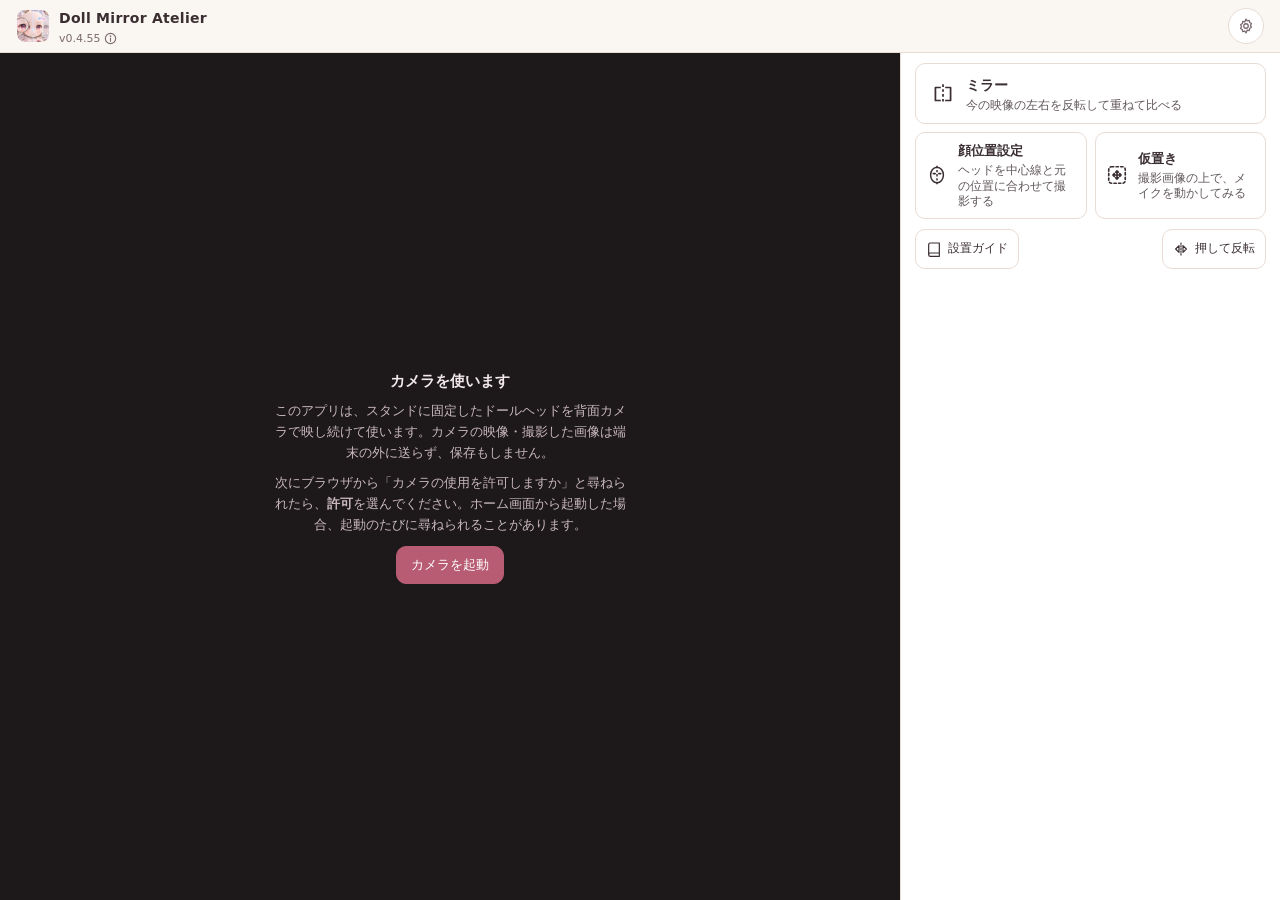
==== commit c9ce6455: "仮置きのパネルをスクロールせずに使えるようにする - 黄色の点線の説明を、パネルの下から「メイク」タブの中に移し、空でも1行分の場所を取る（コピーしたパーツを選んだときだけパネルが伸び、スクロールが要" ====
--- a/index.html
+++ b/index.html
@@ -255,9 +255,11 @@
               </div>
               <div class="row"><span class="lbl">境界のぼかし</span><input type="range" min="0" max="40" id="feather" aria-label="境界のぼかし幅"></div>
               <div class="row"><span class="lbl">抽出の強さ</span><input type="range" min="0" max="100" id="strength" aria-label="抽出の強さ"></div>
-            </div>
-            </div>
-            <p class="hint" id="part-note"></p>
+              <!-- コピー先の黄色の点線の説明。薄くする・消すを選ぶこのタブの中に置き、空でも1行分の場所を取る
+                   （パネルの下に足すと、コピーしたパーツを選んだときだけパネルが伸び、スクロールが要るため） -->
+              <p class="hint tab-note" id="part-note"></p>
+            </div>
+            </div>
           </div>
         </div>
       </div>
--- a/css/style.css
+++ b/css/style.css
@@ -156,13 +156,20 @@
   padding-left: max(14px, env(safe-area-inset-left)); padding-right: max(14px, env(safe-area-inset-right));
   max-height: 48%;
 }
-/* 仮置きはパネルの操作が多いため、少し高くする（タブ1枚分がスクロールせずに収まるように） */
+/* 仮置きはパネルの操作が多いため、少し高くする（タブ1枚分がスクロールせずに収まるように）。
+   中身の高さはタブによらず一定（約 365px）で、高さ 812px 程度の画面では 53% に収まる。
+   高さ 640〜667px 程度の画面でも収まるよう、背の低い画面では 70% まで高くする（映像は小さくなるが、拡大して見られる） */
 body[data-screen="sim"] .panel { max-height: 53%; }
+@media (max-height: 760px) and (orientation: portrait) {
+  body[data-screen="sim"] .panel { max-height: 70%; }
+}
 /* 仮置きのタブの中身：同じ升に重ね、高さを一番高いタブに揃える（切り替えで映像の高さが変わらないように）。
    visibility: hidden の要素はフォーカスも読み上げもされない */
 .tab-stack { display: grid; margin-top: 8px; }
 .tab-stack > [data-tab] { grid-area: 1 / 1; margin: 0; }
 .tab-stack > [data-tab].off { visibility: hidden; }
+/* タブの中の説明：空でも1行分の高さを取り、説明の有無でタブ（＝パネル）の高さを変えない */
+.tab-note { margin: 6px 0 0; min-height: 1.5em; }
 .row { display: flex; align-items: center; gap: 8px; }
 .row + .row { margin-top: 8px; }
 .row.wrap { flex-wrap: wrap; }
@@ -192,6 +199,8 @@
 .btn.hold-2 small { font-size: 11px; opacity: .75; }
 .vis-toggle { display: inline-flex; align-items: center; gap: 6px; min-height: 40px; font-size: 12px; color: var(--ink-2); cursor: pointer; }
 .btn.wrap-text { white-space: normal; text-align: center; line-height: 1.4; }
+/* 仮置きの左右コピー：横の「囲み直す」（40px）と同じ高さにし、「囲み直す」が隠れても行（＝パネル）の高さを変えない */
+#btn-copy { min-height: 40px; }
 .btn-block { width: 100%; margin-top: 8px; }
 .btn.on, .btn[aria-pressed="true"] { background: var(--accent-2); border-color: var(--accent); color: var(--accent); }
 .btn.hold.pressing { background: var(--accent); color: #fff; border-color: var(--accent); }
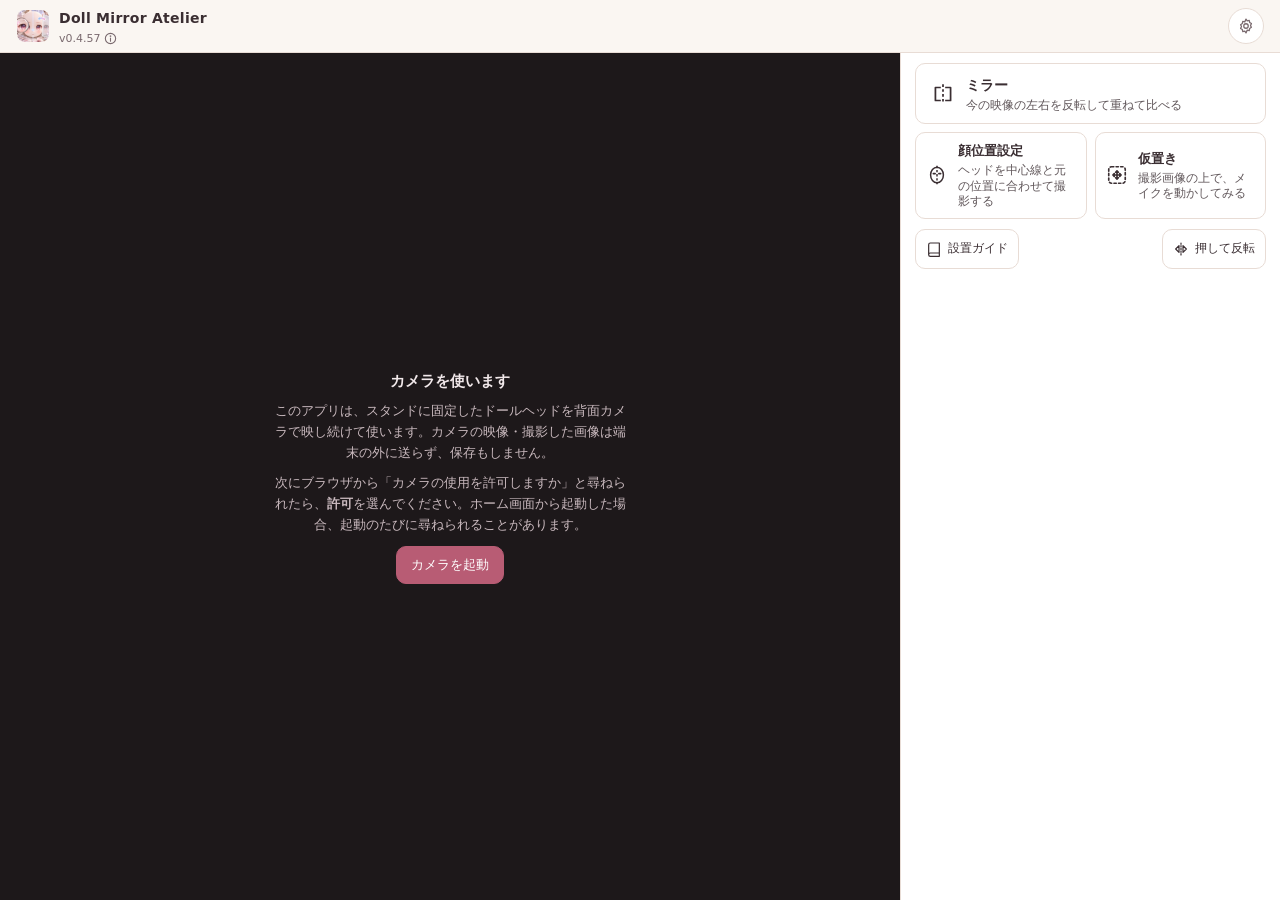
==== commit db2b402b: "スマートフォンの横向きで、仮置きのパネルを2列にしてスクロールせずに使えるようにする 横向きで高さ 500px 以下の画面では、映像の高さ（約 266px）に1列のパネル（約 363px）が 収まらな" ====
--- a/index.html
+++ b/index.html
@@ -203,14 +203,15 @@
         </div>
 
         <!-- 仮置き：パーツ移動 -->
-        <div data-show="sim">
-          <div class="row">
+        <!-- スマートフォンの横向き（背の低い横長の画面）では、2列に組み替える（style.css の #sim-panel） -->
+        <div data-show="sim" id="sim-panel">
+          <div class="row sim-parts">
             <div class="parts grow" id="parts"></div>
             <button class="btn btn-s" id="btn-lasso" aria-pressed="false">＋ 囲んで追加</button>
           </div>
           <p class="hint" id="parts-empty">「＋ 囲んで追加」を押し、画像の上を指でなぞって、動かしたいメイク（眉・チーク等）を囲みます。移動は画像上の2D移動です。大きく動かした場合の見え方は目安です。</p>
           <div id="part-ctl" hidden>
-            <div class="row" style="margin-top:8px">
+            <div class="row sim-name" style="margin-top:8px">
               <b id="part-name" class="grow" aria-label="パーツの名前"></b>
               <!-- 表示：今の状態が分かるようにスイッチにする（ボタンの名前だと、状態か押すと起こることか迷うため） -->
               <label class="vis-toggle"><input type="checkbox" class="switch" id="part-vis">表示</label>
@@ -221,12 +222,12 @@
               <button class="btn btn-danger btn-s" id="btn-del" style="margin-left:6px">削除</button>
             </div>
             <!-- 左右コピー・囲み直す：主な操作のため、パネルの上のほうに置く（下に置くとスクロールしないと見えない） -->
-            <div class="row" style="margin-top:6px">
+            <div class="row sim-copy" style="margin-top:6px">
               <button class="btn grow wrap-text" id="btn-copy"></button>
               <button class="btn btn-ghost btn-s" id="btn-relasso" title="選択範囲を囲み直します">囲み直す</button>
             </div>
             <!-- 操作をタブで分け、パネルをスクロールせずに使えるようにする。折りたたみと違い、タブの名前がいつも見えるため気付ける -->
-            <div class="row" style="margin-top:8px">
+            <div class="row sim-tabs" style="margin-top:8px">
               <div class="seg" id="sim-tab" role="tablist"><button data-v="move" role="tab">動かす</button><button data-v="size" role="tab">大きさ</button><button data-v="makeup" role="tab">メイク</button></div>
             </div>
             <!-- タブの中身は同じ場所に重ね、選んでいないタブは見えなくするだけにする。
--- a/css/style.css
+++ b/css/style.css
@@ -96,6 +96,31 @@
 @media (orientation: landscape) and (min-width: 640px) {
   .body { flex-direction: row; }
   .body > .panel { width: min(380px, 42vw); max-height: none; border-top: 0; border-left: 1px solid var(--line); }
+  /* 仮置きの高さの上限（縦向き用。下の body[data-screen="sim"] .panel）のほうが詳細度が高いため、横向きでは明示して外す */
+  body[data-screen="sim"] .body > .panel { max-height: none; }
+}
+/* 仮置き：スマートフォンの横向き（背の低い横長の画面）では、1列だと高さに収まらないため、パネルを広げて2列に組み替える。
+   左：パーツの一覧・名前の行・左右コピー、右：タブとその中身。
+   撮影画像はヘッドを映した縦長の範囲が主で、映像の領域の横幅は余るため、その分をパネルに回す（映像は拡大して見られる） */
+@media (orientation: landscape) and (min-width: 640px) and (max-height: 500px) {
+  /* 映像の領域は、縦長の撮影画像が収まる幅（約 150px）を残す */
+  body[data-screen="sim"] .body > .panel { width: min(640px, calc(100vw - 150px)); }
+  #sim-panel { display: grid; grid-template-columns: minmax(0, 1fr) 296px; column-gap: 16px; align-content: start; align-items: start; }
+  #sim-panel #part-ctl { display: contents; }
+  #sim-panel .sim-parts { grid-column: 1; grid-row: 1; }
+  #sim-panel #parts-empty { grid-column: 1 / -1; grid-row: 2; }
+  #sim-panel .sim-name { grid-column: 1; grid-row: 2; flex-wrap: wrap; row-gap: 6px; }
+  /* 右の列はタブの中身が収まる幅（約 290px）に固定し、残りを左の列にする。
+     左の列が狭い画面（幅 667px 程度）では、名前の行と左右コピーの行を折り返す */
+  #sim-panel .sim-copy { grid-column: 1; grid-row: 3; flex-wrap: wrap; row-gap: 6px; }
+  #sim-panel #btn-copy { min-width: 9em; }
+  #sim-panel .sim-tabs { grid-column: 2; grid-row: 1; margin-top: 0 !important; }
+  #sim-panel .tab-stack { grid-column: 2; grid-row: 2 / 5; }
+  /* 元に戻す・やり直す・修正前の行は、ヘッダーの中央（戻る・画面の名前と「ミラーへ」の間の空き）に重ね、その1行分（約 52px）をパネルに回す */
+  body[data-screen="sim"] .simbar {
+    position: absolute; z-index: 11; left: 50%; transform: translateX(-50%);
+    top: max(0px, env(safe-area-inset-top)); height: 56px; padding: 0; background: none; border-bottom: 0;
+  }
 }
 
 /* ---- 映像の領域 ---- */
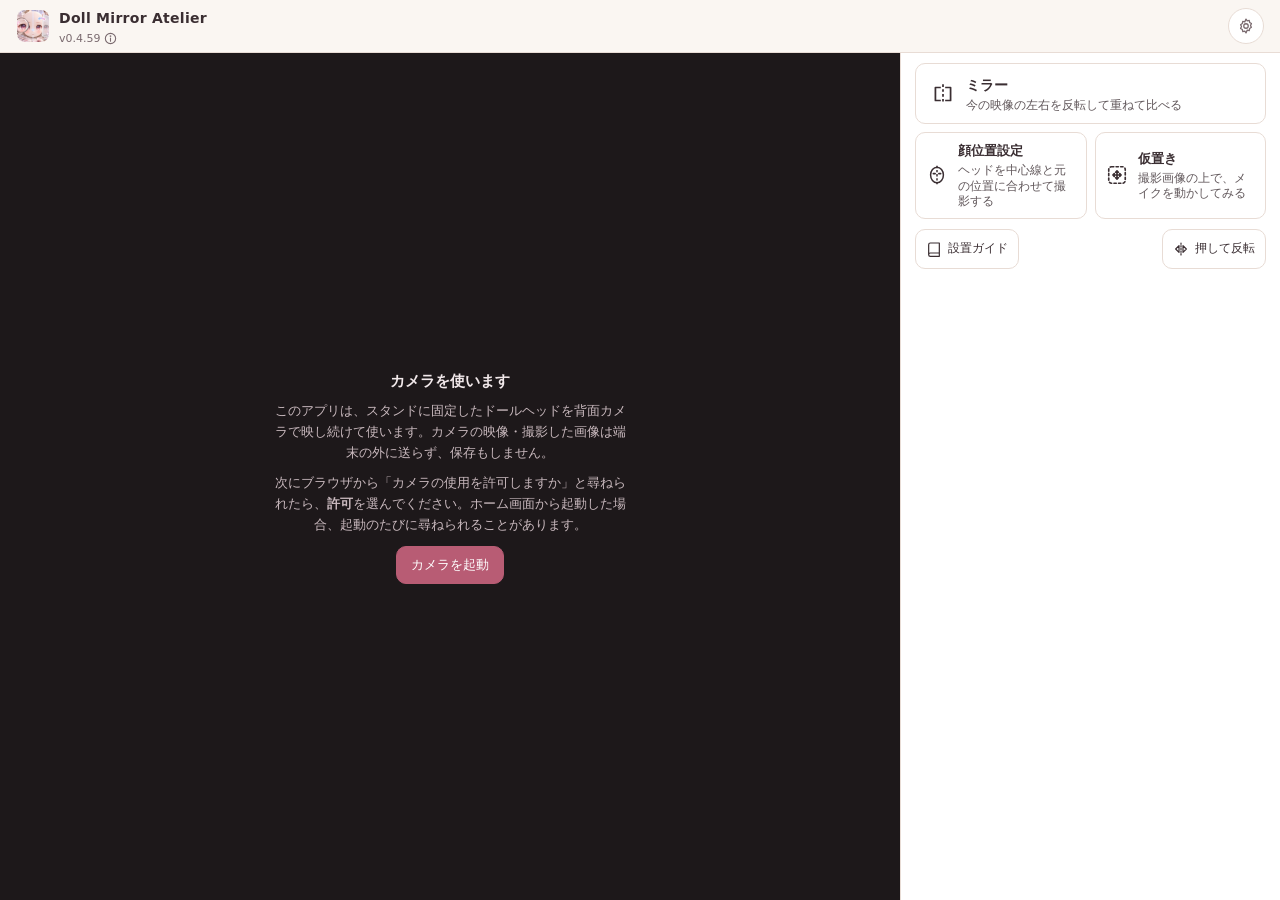
==== commit 7369b6b3: "長い表示を短くする：アプリに戻ったときの案内・撮影のトースト・仮置きと元の位置の説明 - アプリに戻ったときのホームの案内を「ヘッドが動いていないか確かめてください」にする - 顔位置設定の「撮影して" ====
--- a/index.html
+++ b/index.html
@@ -209,7 +209,7 @@
             <div class="parts grow" id="parts"></div>
             <button class="btn btn-s" id="btn-lasso" aria-pressed="false">＋ 囲んで追加</button>
           </div>
-          <p class="hint" id="parts-empty">「＋ 囲んで追加」を押し、画像の上を指でなぞって、動かしたいメイク（眉・チーク等）を囲みます。移動は画像上の2D移動です。大きく動かした場合の見え方は目安です。</p>
+          <p class="hint" id="parts-empty">「＋ 囲んで追加」を押し、画像の上を指でなぞって、動かしたいメイク（眉・チーク等）を囲みます。</p>
           <div id="part-ctl" hidden>
             <div class="row sim-name" style="margin-top:8px">
               <b id="part-name" class="grow" aria-label="パーツの名前"></b>
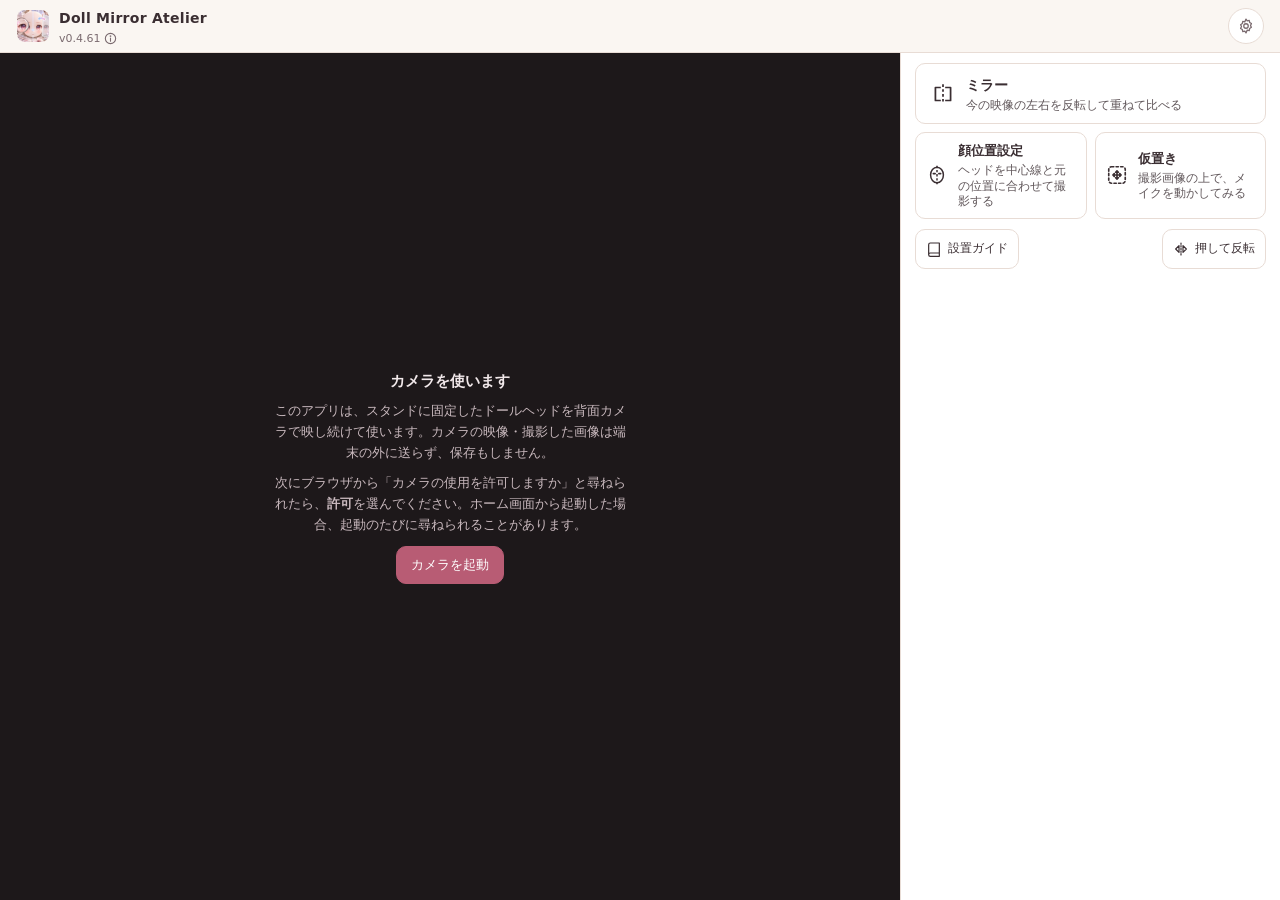
==== commit 872335c1: "横向きの仮置きのパネルをミラーと同じ幅に戻し、元の位置の説明を短くする - スマートフォンの横向きの仮置きのパネルを、2列からミラー等と同じ幅・1列に戻す（画面ごとに   パネルと映像の幅が変わらない" ====
--- a/index.html
+++ b/index.html
@@ -203,15 +203,14 @@
         </div>
 
         <!-- 仮置き：パーツ移動 -->
-        <!-- スマートフォンの横向き（背の低い横長の画面）では、2列に組み替える（style.css の #sim-panel） -->
-        <div data-show="sim" id="sim-panel">
-          <div class="row sim-parts">
+        <div data-show="sim">
+          <div class="row">
             <div class="parts grow" id="parts"></div>
             <button class="btn btn-s" id="btn-lasso" aria-pressed="false">＋ 囲んで追加</button>
           </div>
           <p class="hint" id="parts-empty">「＋ 囲んで追加」を押し、画像の上を指でなぞって、動かしたいメイク（眉・チーク等）を囲みます。</p>
           <div id="part-ctl" hidden>
-            <div class="row sim-name" style="margin-top:8px">
+            <div class="row" style="margin-top:8px">
               <b id="part-name" class="grow" aria-label="パーツの名前"></b>
               <!-- 表示：今の状態が分かるようにスイッチにする（ボタンの名前だと、状態か押すと起こることか迷うため） -->
               <label class="vis-toggle"><input type="checkbox" class="switch" id="part-vis">表示</label>
@@ -222,12 +221,12 @@
               <button class="btn btn-danger btn-s" id="btn-del" style="margin-left:6px">削除</button>
             </div>
             <!-- 左右コピー・囲み直す：主な操作のため、パネルの上のほうに置く（下に置くとスクロールしないと見えない） -->
-            <div class="row sim-copy" style="margin-top:6px">
+            <div class="row" style="margin-top:6px">
               <button class="btn grow wrap-text" id="btn-copy"></button>
               <button class="btn btn-ghost btn-s" id="btn-relasso" title="選択範囲を囲み直します">囲み直す</button>
             </div>
             <!-- 操作をタブで分け、パネルをスクロールせずに使えるようにする。折りたたみと違い、タブの名前がいつも見えるため気付ける -->
-            <div class="row sim-tabs" style="margin-top:8px">
+            <div class="row" style="margin-top:8px">
               <div class="seg" id="sim-tab" role="tablist"><button data-v="move" role="tab">動かす</button><button data-v="size" role="tab">大きさ</button><button data-v="makeup" role="tab">メイク</button></div>
             </div>
             <!-- タブの中身は同じ場所に重ね、選んでいないタブは見えなくするだけにする。
--- a/css/style.css
+++ b/css/style.css
@@ -99,24 +99,10 @@
   /* 仮置きの高さの上限（縦向き用。下の body[data-screen="sim"] .panel）のほうが詳細度が高いため、横向きでは明示して外す */
   body[data-screen="sim"] .body > .panel { max-height: none; }
 }
-/* 仮置き：スマートフォンの横向き（背の低い横長の画面）では、1列だと高さに収まらないため、パネルを広げて2列に組み替える。
-   左：パーツの一覧・名前の行・左右コピー、右：タブとその中身。
-   撮影画像はヘッドを映した縦長の範囲が主で、映像の領域の横幅は余るため、その分をパネルに回す（映像は拡大して見られる） */
+/* 仮置き：スマートフォンの横向き（背の低い横長の画面）。パネルはミラー等と同じ幅・1列とし（画面ごとに映像の幅が変わらないように）、
+   高さが足りない分はパネルをスクロールする。元に戻す・やり直す・修正前の行は、ヘッダーの中央（戻る・画面の名前と「ミラーへ」の間の空き）に重ね、
+   その1行分（約 52px）をパネルに回して、スクロールを少なくする */
 @media (orientation: landscape) and (min-width: 640px) and (max-height: 500px) {
-  /* 映像の領域は、縦長の撮影画像が収まる幅（約 150px）を残す */
-  body[data-screen="sim"] .body > .panel { width: min(640px, calc(100vw - 150px)); }
-  #sim-panel { display: grid; grid-template-columns: minmax(0, 1fr) 296px; column-gap: 16px; align-content: start; align-items: start; }
-  #sim-panel #part-ctl { display: contents; }
-  #sim-panel .sim-parts { grid-column: 1; grid-row: 1; }
-  #sim-panel #parts-empty { grid-column: 1 / -1; grid-row: 2; }
-  #sim-panel .sim-name { grid-column: 1; grid-row: 2; flex-wrap: wrap; row-gap: 6px; }
-  /* 右の列はタブの中身が収まる幅（約 290px）に固定し、残りを左の列にする。
-     左の列が狭い画面（幅 667px 程度）では、名前の行と左右コピーの行を折り返す */
-  #sim-panel .sim-copy { grid-column: 1; grid-row: 3; flex-wrap: wrap; row-gap: 6px; }
-  #sim-panel #btn-copy { min-width: 9em; }
-  #sim-panel .sim-tabs { grid-column: 2; grid-row: 1; margin-top: 0 !important; }
-  #sim-panel .tab-stack { grid-column: 2; grid-row: 2 / 5; }
-  /* 元に戻す・やり直す・修正前の行は、ヘッダーの中央（戻る・画面の名前と「ミラーへ」の間の空き）に重ね、その1行分（約 52px）をパネルに回す */
   body[data-screen="sim"] .simbar {
     position: absolute; z-index: 11; left: 50%; transform: translateX(-50%);
     top: max(0px, env(safe-area-inset-top)); height: 56px; padding: 0; background: none; border-bottom: 0;
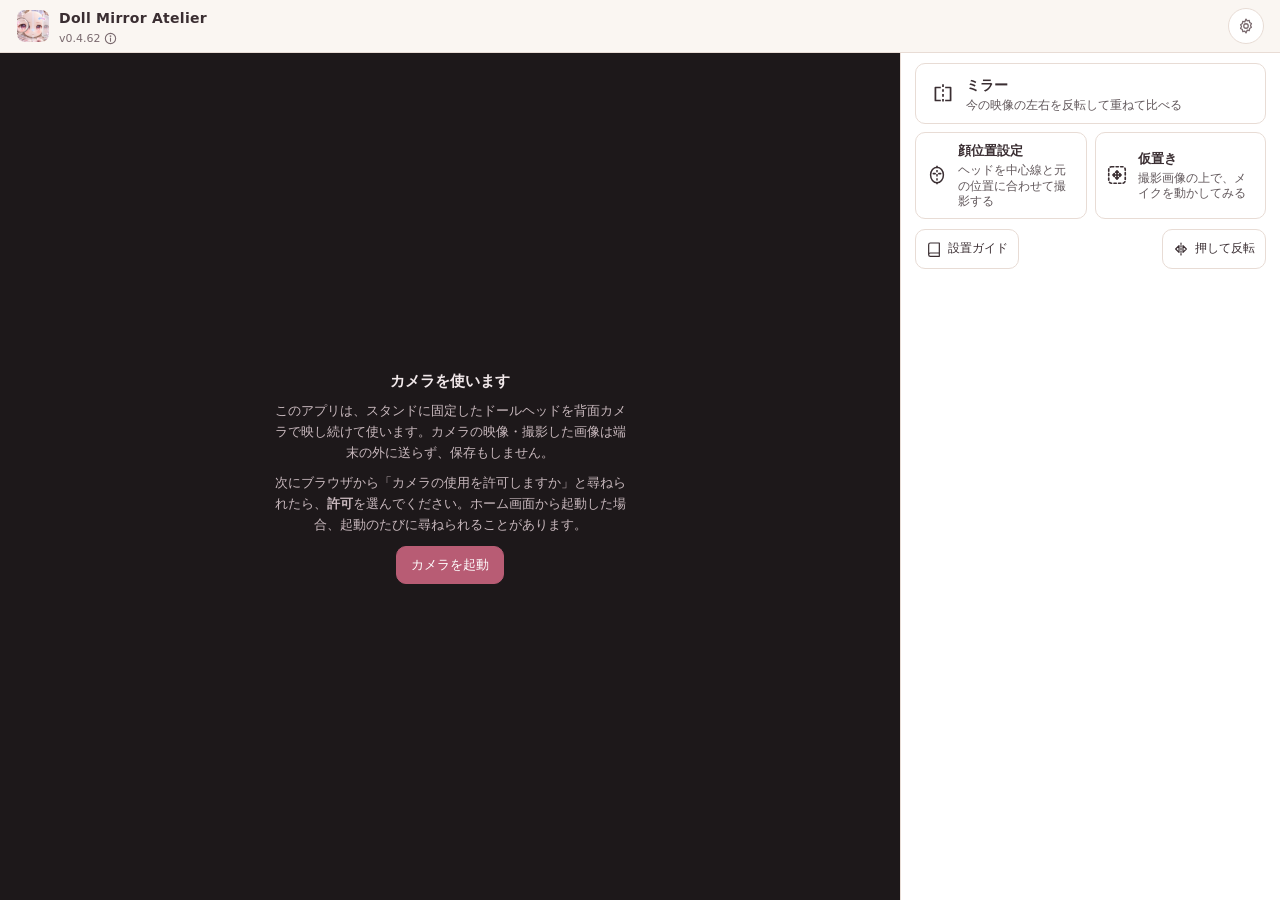
==== commit e30b80e4: "横向きで仮置きのパーツ名が縦に折り返してスイッチに重なるのを直す - 横向きでは、操作パネルの左の余白に画面の左端の切り欠き（safe-area-inset-left）を   足さない（パネルは画面の" ====
--- a/index.html
+++ b/index.html
@@ -210,7 +210,7 @@
           </div>
           <p class="hint" id="parts-empty">「＋ 囲んで追加」を押し、画像の上を指でなぞって、動かしたいメイク（眉・チーク等）を囲みます。</p>
           <div id="part-ctl" hidden>
-            <div class="row" style="margin-top:8px">
+            <div class="row part-head" style="margin-top:8px">
               <b id="part-name" class="grow" aria-label="パーツの名前"></b>
               <!-- 表示：今の状態が分かるようにスイッチにする（ボタンの名前だと、状態か押すと起こることか迷うため） -->
               <label class="vis-toggle"><input type="checkbox" class="switch" id="part-vis">表示</label>
--- a/css/style.css
+++ b/css/style.css
@@ -96,6 +96,9 @@
 @media (orientation: landscape) and (min-width: 640px) {
   .body { flex-direction: row; }
   .body > .panel { width: min(380px, 42vw); max-height: none; border-top: 0; border-left: 1px solid var(--line); }
+  /* パネルは画面の右側にあるため、左の余白に画面の左端の切り欠き（safe-area-inset-left）を足さない。
+     右端の切り欠きの分は、余白に取る分だけ幅を広げ、中身の幅を保つ（iPhone の横向きで、中身の幅が 240px 程度まで狭まり、パーツの名前が縦に折り返していたため） */
+  .body > .panel { padding-left: 14px; width: calc(min(380px, 42vw) + env(safe-area-inset-right, 0px)); }
   /* 仮置きの高さの上限（縦向き用。下の body[data-screen="sim"] .panel）のほうが詳細度が高いため、横向きでは明示して外す */
   body[data-screen="sim"] .body > .panel { max-height: none; }
 }
@@ -208,6 +211,10 @@
 /* 押している間だけ効くボタン：名前の下に小さく「押している間」と添える */
 .btn.hold-2 { flex-direction: column; gap: 0; line-height: 1.2; }
 .btn.hold-2 small { font-size: 11px; opacity: .75; }
+/* パーツの名前は折り返さず、文字の幅をいつも取る（幅が足りないときに1文字ずつ縦に並び、表示のスイッチに重なっていたため）。
+   それでも行に入らないときは、表示のスイッチ・重ね順・削除を次の行に送る */
+#part-name { flex: 1 0 auto; white-space: nowrap; }
+.part-head { flex-wrap: wrap; row-gap: 6px; }
 .vis-toggle { display: inline-flex; align-items: center; gap: 6px; min-height: 40px; font-size: 12px; color: var(--ink-2); cursor: pointer; }
 .btn.wrap-text { white-space: normal; text-align: center; line-height: 1.4; }
 /* 仮置きの左右コピー：横の「囲み直す」（40px）と同じ高さにし、「囲み直す」が隠れても行（＝パネル）の高さを変えない */
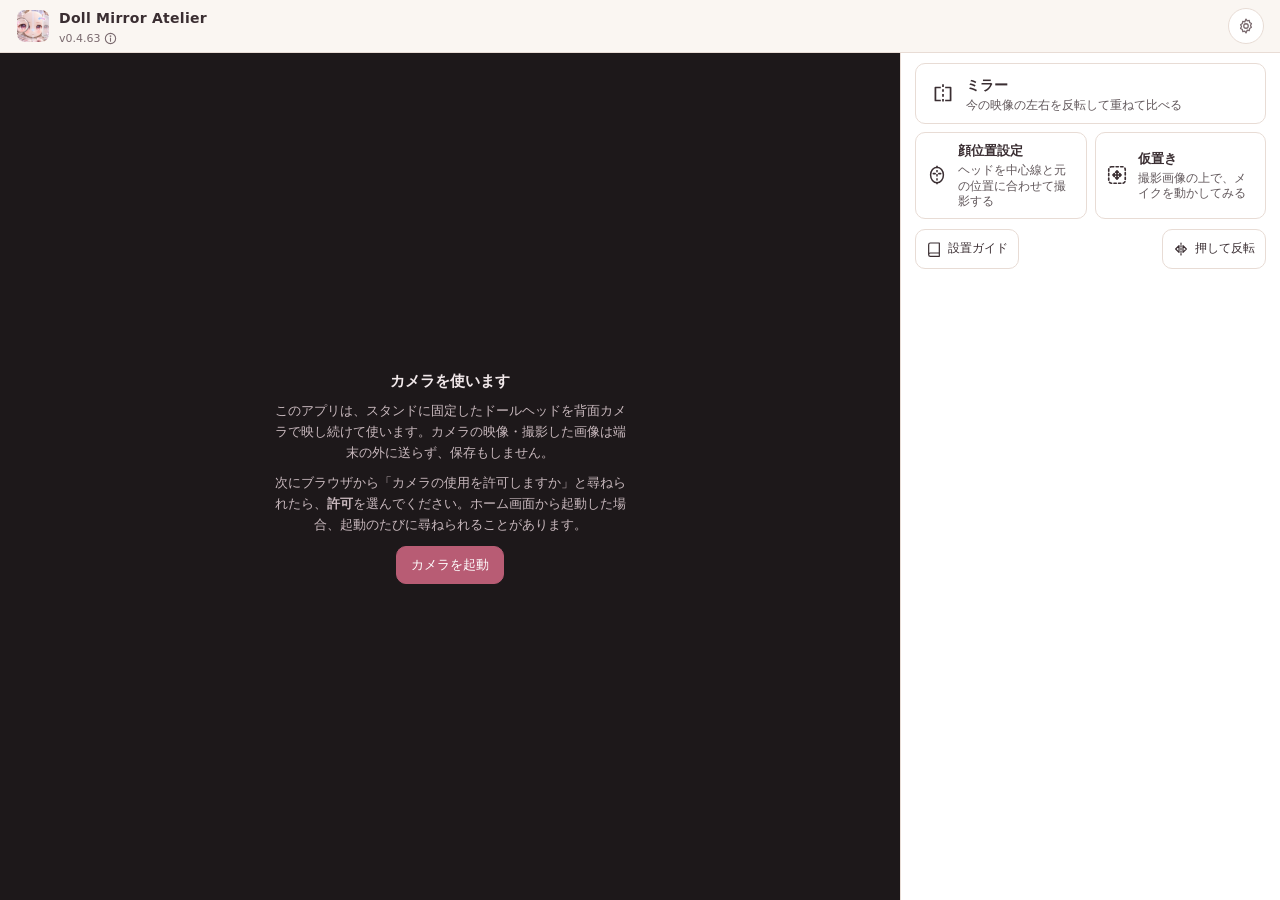
==== commit bde7c863: "ダイアログをいつも先頭から表示する 開いたときに最初のボタンへフォーカスが移り、横向き等で高さが足りないと そこまでスクロールして先頭が隠れていた（「合わせ方」で「設置ガイドを見る」から表示）。  -" ====
--- a/index.html
+++ b/index.html
@@ -337,10 +337,11 @@
   </div>
 
   <!-- 選択肢のダイアログ（中身はスクリプトで作る） -->
-  <dialog id="dlg" class="dialog"><form method="dialog" id="dlg-form"></form></dialog>
+  <!-- autofocus：開いたときにダイアログ自体にフォーカスを置く（最初のボタンにフォーカスが移ると、そこまでスクロールして先頭が隠れるため） -->
+  <dialog id="dlg" class="dialog" autofocus><form method="dialog" id="dlg-form"></form></dialog>
 
   <!-- このアプリについて -->
-  <dialog id="about-dialog" class="dialog about">
+  <dialog id="about-dialog" class="dialog about" autofocus>
     <form method="dialog">
       <div class="about-body">
         <img src="icons/icon-192.png" alt="" width="88" height="88" class="about-icon">
--- a/css/style.css
+++ b/css/style.css
@@ -285,6 +285,8 @@
   width: min(440px, calc(100% - 24px)); max-height: calc(100dvh - 32px); padding: 0; border: 0;
   border-radius: 18px; background: var(--surface); color: var(--ink); box-shadow: 0 20px 60px rgba(0,0,0,.25);
 }
+/* ダイアログ自体にフォーカスを置いて開くため（autofocus）、その枠は描かない */
+.dialog:focus { outline: none; }
 .dialog::backdrop { background: rgba(40, 25, 30, .4); backdrop-filter: blur(2px); }
 .dialog form { display: flex; flex-direction: column; max-height: calc(100dvh - 32px); }
 .dlg-body { padding: 18px 18px 12px; overflow-y: auto; }
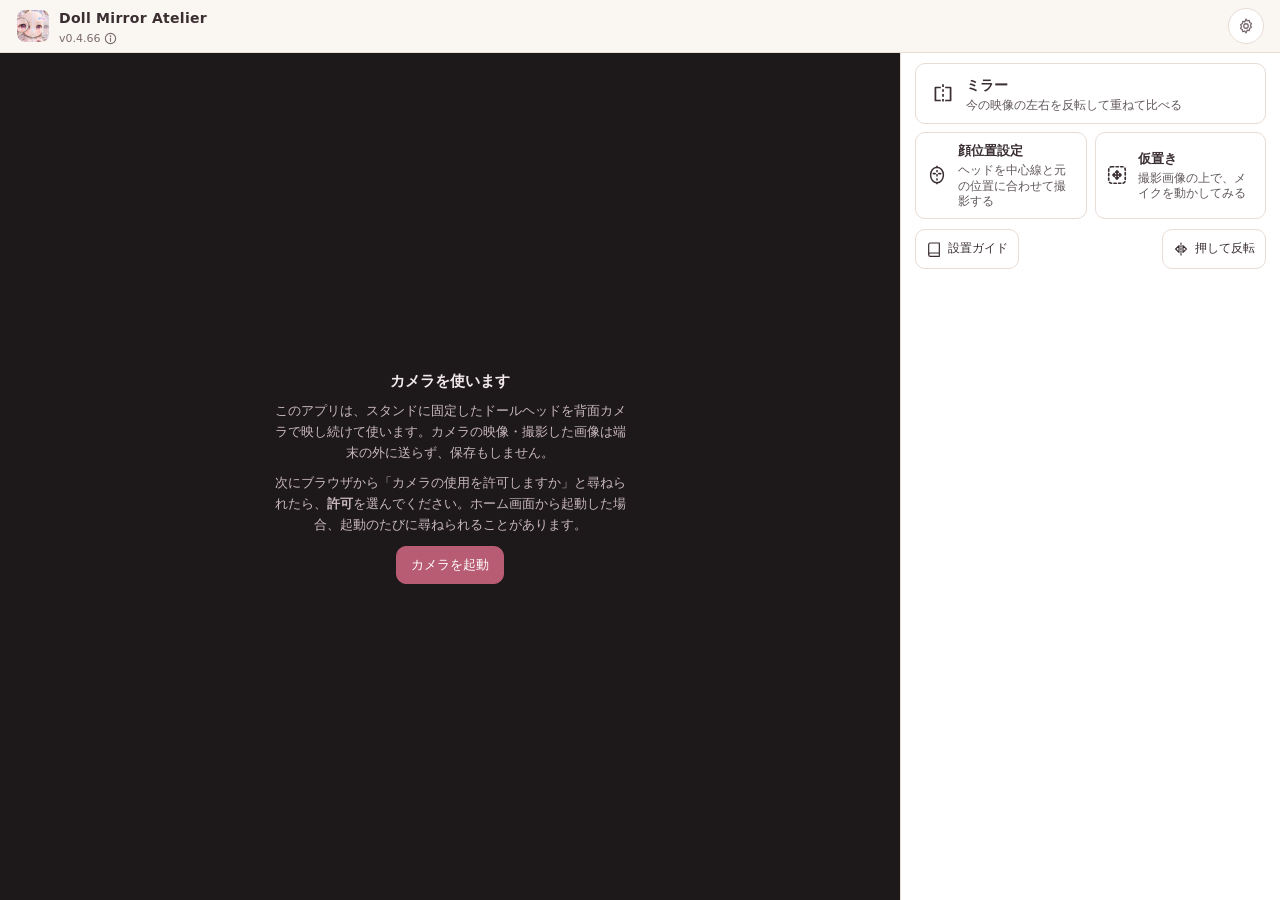
==== commit 71251c33: "設置ガイドを経由すると中心線の角度が撮影画像に適用されないのを直す 顔位置設定から「合わせ方」の「設置ガイドを見る」で移って戻ると、戻ったときに開いたときの角度が今の角度で上書きされ、 変えた角度がミ" ====
--- a/index.html
+++ b/index.html
@@ -199,7 +199,7 @@
             <div class="seg" id="m-mode"><button data-v="img">画像</button><button data-v="edge">輪郭のみ</button></div>
           </div>
           <!-- ライブ・撮影画像・仮置きでパネルの高さ（＝映像の高さ）を変えないよう、表示によって出し入れする説明・注意は置かない。
-               ライブで「輪郭のみ」を押したときはトースト、仮置きで覆われる側の修正は映像の上の表示で知らせる -->
+               ライブで「輪郭のみ」を押したときはトーストで知らせる（仮置きで覆われる側の修正が映らないことは知らせない。仕様書 v0.79） -->
         </div>
 
         <!-- 仮置き：パーツ移動 -->
